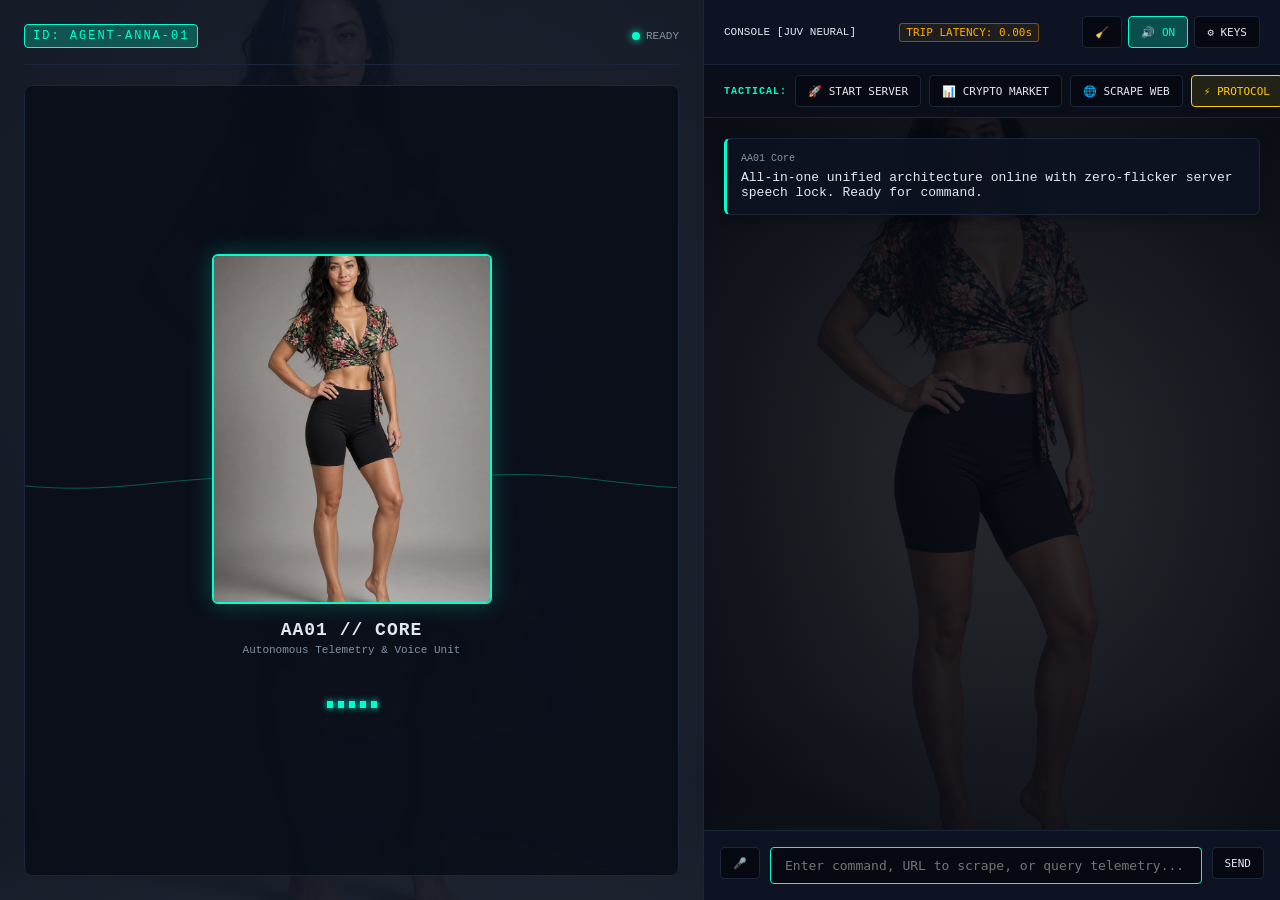
==== agent-anna/index.html @ 249f4e16 "Update index.html" ====
<!DOCTYPE html>
<html lang="en">
<head>
    <meta charset="UTF-8">
    <meta name="viewport" content="width=device-width, initial-scale=1.0">
    <title>Agent Anna 01 - JUV Telemetry & Latency Core</title>
    <style>
        :root {
            --bg-primary: #060911;
            --bg-surface: #0d1322;
            --border-color: #1b263b;
            --accent-cyan: #00ffcc;
            --accent-glow: rgba(0, 255, 204, 0.25);
            --text-main: #e2e8f0;
            --text-muted: #8493a8;
            --amber-warn: #ffaa00;
            --neural-pulse: #ff007f;
            --military-gold: #ffcc00;
        }

        * { box-sizing: border-box; margin: 0; padding: 0; }

        body {
            font-family: 'Courier New', Courier, monospace;
            background-color: var(--bg-primary);
            color: var(--text-main);
            height: 100vh;
            display: flex;
            overflow: hidden;
        }

        /* LEFT HUD PANE (55% Width) */
        .agent-hud-pane {
            width: 55%;
            background-color: var(--bg-surface);
            border-right: 1px solid var(--border-color);
            display: flex;
            flex-direction: column;
            padding: 24px;
            position: relative;
            background-image: linear-gradient(rgba(13, 19, 34, 0.90), rgba(13, 19, 34, 0.90)), url('character/agent-anna.png');
            background-size: cover;
            background-position: center;
        }

        .agent-header-meta {
            display: flex;
            justify-content: space-between;
            align-items: center;
            border-bottom: 1px solid var(--border-color);
            padding-bottom: 16px;
            margin-bottom: 20px;
            z-index: 2;
        }

        .agent-id-badge {
            font-size: 12px;
            letter-spacing: 2px;
            color: var(--accent-cyan);
            border: 1px solid var(--accent-cyan);
            padding: 4px 8px;
            border-radius: 4px;
            background: var(--accent-glow);
        }

        .status-bar-indicator {
            font-size: 11px;
            color: var(--text-muted);
            display: flex;
            align-items: center;
            gap: 6px;
        }

        .status-dot {
            width: 8px;
            height: 8px;
            border-radius: 50%;
            background-color: var(--accent-cyan);
            box-shadow: 0 0 8px var(--accent-cyan);
            transition: all 0.3s ease;
        }

        body.is-thinking .status-dot {
            background-color: var(--amber-warn);
            box-shadow: 0 0 14px var(--amber-warn);
            animation: pulse-amber 0.6s infinite alternate;
        }

        body.is-speaking .status-dot {
            background-color: var(--neural-pulse);
            box-shadow: 0 0 18px var(--neural-pulse);
            animation: pulse-speaking 0.4s infinite alternate;
        }

        @keyframes pulse-amber {
            0% { opacity: 0.3; transform: scale(0.8); }
            100% { opacity: 1; transform: scale(1.3); }
        }

        @keyframes pulse-speaking {
            0% { opacity: 0.5; transform: scale(0.9); }
            100% { opacity: 1; transform: scale(1.4); }
        }

        .agent-visual-container {
            flex: 1;
            display: flex;
            flex-direction: column;
            align-items: center;
            justify-content: center;
            border: 1px solid var(--border-color);
            border-radius: 8px;
            background: rgba(9, 14, 24, 0.85);
            backdrop-filter: blur(4px);
            position: relative;
            overflow: hidden;
            padding: 20px;
            transition: box-shadow 0.4s ease, border-color 0.4s ease;
            z-index: 2;
        }

        body.is-thinking .agent-visual-container {
            border-color: var(--amber-warn);
            box-shadow: inset 0 0 35px rgba(255, 170, 0, 0.2);
        }

        body.is-speaking .agent-visual-container {
            border-color: var(--neural-pulse);
            box-shadow: inset 0 0 55px rgba(255, 0, 127, 0.4);
        }

        .agent-portrait-frame {
            width: 280px;
            height: 350px;
            border-radius: 6px;
            border: 2px solid var(--accent-cyan);
            box-shadow: 0 0 25px var(--accent-glow);
            overflow: hidden;
            position: relative;
            background: #101726;
            display: flex;
            align-items: center;
            justify-content: center;
            z-index: 2;
            transition: border-color 0.3s ease, box-shadow 0.3s ease;
        }

        body.is-thinking .agent-portrait-frame {
            border-color: var(--amber-warn);
            box-shadow: 0 0 40px rgba(255, 170, 0, 0.6);
        }

        body.is-speaking .agent-portrait-frame {
            border-color: var(--neural-pulse);
            box-shadow: 0 0 65px rgba(255, 0, 127, 0.9);
        }

        .agent-portrait-frame img {
            width: 100%;
            height: 100%;
            object-fit: cover;
            display: block;
        }

        #wav-canvas {
            position: absolute;
            top: 0;
            left: 0;
            width: 100%;
            height: 100%;
            pointer-events: none;
            opacity: 0.3;
            transition: opacity 0.3s ease;
        }

        body.is-thinking #wav-canvas, body.is-speaking #wav-canvas {
            opacity: 0.98;
        }

        .agent-nameplate {
            margin-top: 16px;
            text-align: center;
            z-index: 2;
        }

        .agent-nameplate h2 {
            font-size: 18px;
            letter-spacing: 1px;
            color: var(--text-main);
        }

        .agent-nameplate p {
            font-size: 11px;
            color: var(--text-muted);
            margin-top: 4px;
        }

        .eq-container {
            display: flex;
            gap: 5px;
            height: 32px;
            align-items: flex-end;
            margin-top: 20px;
            z-index: 2;
        }

        .eq-bar {
            width: 6px;
            background-color: var(--accent-cyan);
            height: 20%;
            transition: height 0.08s ease, background-color 0.3s ease;
            box-shadow: 0 0 6px var(--accent-cyan);
        }

        body.is-speaking .eq-bar {
            background-color: var(--neural-pulse);
            box-shadow: 0 0 12px var(--neural-pulse);
        }

        /* RIGHT CHAT CONSOLE PANE (45% Width) */
        .chat-console-pane {
            width: 45%;
            display: flex;
            flex-direction: column;
            background-color: var(--bg-primary);
            position: relative;
        }

        .chat-header {
            padding: 16px 20px;
            border-bottom: 1px solid var(--border-color);
            display: flex;
            justify-content: space-between;
            align-items: center;
            font-size: 11px;
            background: var(--bg-surface);
            z-index: 3;
        }

        .latency-badge {
            color: var(--amber-warn);
            border: 1px solid rgba(255, 170, 0, 0.4);
            padding: 2px 6px;
            border-radius: 3px;
            background: rgba(255, 170, 0, 0.08);
            font-family: monospace;
        }

        .quick-launch-bar {
            padding: 10px 20px;
            background: #090e18;
            border-bottom: 1px solid var(--border-color);
            display: flex;
            gap: 8px;
            align-items: center;
            z-index: 3;
            overflow-x: auto;
        }

        .quick-launch-label {
            font-size: 10px;
            color: var(--accent-cyan);
            letter-spacing: 1px;
            font-weight: bold;
        }

        #settings-panel {
            display: none;
            padding: 12px 20px;
            background: var(--bg-surface);
            border-bottom: 1px solid var(--border-color);
            z-index: 3;
        }

        .thinking-banner {
            display: none;
            font-size: 11px;
            color: var(--amber-warn);
            padding: 8px 16px;
            background: rgba(255, 170, 0, 0.12);
            border-bottom: 1px solid rgba(255, 170, 0, 0.3);
            letter-spacing: 1.5px;
            z-index: 3;
        }

        body.is-thinking .thinking-banner {
            display: block;
            animation: glow-pulse 1s infinite alternate;
        }

        body.is-speaking .thinking-banner {
            display: block;
            color: var(--neural-pulse);
            background: rgba(255, 0, 127, 0.12);
            border-bottom-color: rgba(255, 0, 127, 0.3);
        }

        @keyframes glow-pulse {
            0% { opacity: 0.7; }
            100% { opacity: 1; }
        }

        #chat-container {
            flex: 1;
            overflow-y: auto;
            padding: 20px;
            display: flex;
            flex-direction: column;
            gap: 16px;
            position: relative;
            background-color: #060911;
            background-image: 
                radial-gradient(circle at center, rgba(6, 9, 17, 0.78) 0%, rgba(6, 9, 17, 0.96) 100%),
                url('character/agent-anna.png');
            background-size: cover;
            background-position: center;
            background-repeat: no-repeat;
        }

        .message {
            background: rgba(13, 19, 34, 0.88);
            border: 1px solid var(--border-color);
            padding: 14px;
            border-radius: 6px;
            font-size: 13px;
            backdrop-filter: blur(8px);
            z-index: 2;
            box-shadow: 0 4px 12px rgba(0,0,0,0.3);
        }

        .message.assistant {
            border-left: 3px solid var(--accent-cyan);
            transition: border-color 0.3s ease;
        }

        body.is-speaking .message.assistant:last-child {
            border-left-color: var(--neural-pulse);
            box-shadow: 0 0 20px rgba(255, 0, 127, 0.3);
        }

        .msg-header {
            font-size: 10px;
            color: var(--text-muted);
            margin-bottom: 6px;
            display: flex;
            justify-content: space-between;
            align-items: center;
        }

        .input-control-bar {
            padding: 16px;
            border-top: 1px solid var(--border-color);
            background: var(--bg-surface);
            display: flex;
            gap: 10px;
            z-index: 3;
        }

        #user-input {
            flex: 1;
            background: var(--bg-primary);
            border: 1px solid var(--border-color);
            color: var(--text-main);
            padding: 10px 14px;
            border-radius: 4px;
            font-family: monospace;
            font-size: 13px;
        }

        #user-input:focus { outline: none; border-color: var(--accent-cyan); }

        .ctrl-btn {
            background: var(--bg-primary);
            border: 1px solid var(--border-color);
            color: var(--text-main);
            padding: 0 12px;
            border-radius: 4px;
            cursor: pointer;
            font-family: monospace;
            font-size: 11px;
            transition: all 0.2s;
            height: 32px;
            white-space: nowrap;
        }

        .ctrl-btn:hover { border-color: var(--accent-cyan); color: var(--accent-cyan); }
        .ctrl-btn.active { border-color: var(--accent-cyan); color: var(--accent-cyan); background: var(--accent-glow); }
        .ctrl-btn.listening { background: var(--accent-glow); border-color: var(--accent-cyan); color: var(--accent-cyan); animation: pulse-mic 1.2s infinite; }
        .ctrl-btn.military-btn { border-color: var(--military-gold); color: var(--military-gold); background: rgba(255, 204, 0, 0.1); }
        .ctrl-btn.military-btn:hover { background: rgba(255, 204, 0, 0.2); box-shadow: 0 0 10px rgba(255, 204, 0, 0.4); }

        @keyframes pulse-mic {
            0% { box-shadow: 0 0 0 0 rgba(0, 255, 204, 0.4); }
            70% { box-shadow: 0 0 0 8px rgba(0, 255, 204, 0); }
            100% { box-shadow: 0 0 0 0 rgba(0, 255, 204, 0); }
        }
    </style>
</head>
<body>

    <!-- LEFT HUD PANE -->
    <div class="agent-hud-pane">
        <div class="agent-header-meta">
            <span class="agent-id-badge" id="agent-id-display">ID: AGENT-ANNA-01</span>
            <div class="status-bar-indicator" id="status-bar">
                <div class="status-dot"></div>
                <span id="state-text">READY</span>
            </div>
        </div>

        <div class="agent-visual-container">
            <canvas id="wav-canvas"></canvas>

            <div class="agent-portrait-frame">
                <img id="agent-avatar-img" 
                     src="character/agent-anna.png" 
                     onerror="this.onerror=null; this.src='https://images.squarespace-cdn.com/content/v1/55db4cd3e4b0300a610091bb/e3cf3515-cbfc-44d5-9418-045b7ff396ca/How-to-look-a-decade-younger-without-surgery-by-siti-med-spa-san-diego.jpg';" 
                     alt="Agent Anna Portrait">
            </div>
            
            <div class="agent-nameplate">
                <h2 id="agent-title">AA01 // CORE</h2>
                <p>Autonomous Telemetry & Voice Unit</p>
            </div>

            <div class="eq-container">
                <div class="eq-bar"></div>
                <div class="eq-bar"></div>
                <div class="eq-bar"></div>
                <div class="eq-bar"></div>
                <div class="eq-bar"></div>
            </div>
        </div>
    </div>

    <!-- RIGHT CHAT CONSOLE -->
    <div class="chat-console-pane">
        <div class="chat-header">
            <span>CONSOLE [JUV NEURAL]</span>
            <span id="latency-display" class="latency-badge">TRIP LATENCY: 0.00s</span>
            <div style="display: flex; gap: 6px;">
                <button class="ctrl-btn" onclick="clearLogs()" title="Clear Logs">🧹</button>
                <button class="ctrl-btn active" id="voice-btn" onclick="toggleVoice()">🔊 ON</button>
                <button class="ctrl-btn" onclick="toggleSettings()">⚙️ KEYS</button>
            </div>
        </div>

        <!-- QUICK LAUNCH & TACTICAL TASK BAR -->
        <div class="quick-launch-bar">
            <span class="quick-launch-label">TACTICAL:</span>
            <button class="ctrl-btn" onclick="launchLocalServer()" title="Launch Python HTTP Server & Open Browser">🚀 START SERVER</button>
            <button class="ctrl-btn" onclick="triggerManualTelemetry()" title="Fetch Live Market Tickers">📊 CRYPTO MARKET</button>
            <button class="ctrl-btn" onclick="scrapeWebPage()" title="Scrape First 100 Lines from URL">🌐 SCRAPE WEB</button>
            <button class="ctrl-btn military-btn" onclick="triggerMilitaryProtocol()" title="Advanced Military Trigger">⚡ PROTOCOL</button>
        </div>

        <div id="settings-panel">
            <input type="password" id="api-key" placeholder="Enter Dahl API Key" style="width: 100%; padding: 8px; background: var(--bg-primary); border: 1px solid var(--border-color); color: var(--text-main); font-family: monospace; font-size: 12px; border-radius: 4px; margin-bottom: 8px;" onchange="saveKey()">
        </div>

        <div class="thinking-banner" id="thinking-banner">
            [AA01 NEURAL MATRIX ACTIVE — STREAMING...]
        </div>

        <div id="chat-container">
            <div class="message assistant">
                <div class="msg-header">AA01 Core</div>
                <div class="msg-body">All-in-one unified architecture online with zero-flicker server speech lock. Ready for command.</div>
            </div>
        </div>

        <div class="input-control-bar">
            <button class="ctrl-btn" id="mic-btn" onclick="toggleMic()" title="Toggle Microphone">🎤</button>
            <input type="text" id="user-input" placeholder="Enter command, URL to scrape, or query telemetry..." onkeydown="handleKey(event)">
            <button class="ctrl-btn" onclick="sendMessage()">SEND</button>
        </div>
    </div>

    <!-- EMBEDDED UNIFIED RUNTIME SCRIPT -->
    <script>
        const REPO_OWNER = "suzukistrayd";
        const REPO_NAME = "podcast";
        let isVoiceEnabled = true;
        let recognition = null;
        let isListening = false;
        let cachedVoices = [];
        let coreKnowledgeCache = null;

        let audioCtx = null;
        let analyser = null;
        let micStream = null;
        let animFrameId = null;

        window.onload = function() {
            try {
                const savedKey = localStorage.getItem('dahl_key');
                if (savedKey) {
                    const keyInput = document.getElementById('api-key');
                    if (keyInput) keyInput.value = savedKey;
                }
            } catch (e) {}

            const inputEl = document.getElementById('user-input');
            if (inputEl) inputEl.focus();
            
            if ('speechSynthesis' in window) {
                loadVoices();
                window.speechSynthesis.onvoiceschanged = loadVoices;
            }

            preloadCoreKnowledge();
            initSpeechRecognition();
            initWavCanvas();
        };

        // 1. SPEECH RECOGNITION & AUDIO VISUALIZER ENGINE
        function initSpeechRecognition() {
            const SpeechRecognition = window.SpeechRecognition || window.webkitSpeechRecognition;
            if (!SpeechRecognition) return;

            try {
                if (recognition) {
                    recognition.abort();
                    recognition = null;
                }

                recognition = new SpeechRecognition();
                recognition.continuous = false;
                recognition.interimResults = false;
                recognition.lang = 'en-US';

                recognition.onstart = function() {
                    isListening = true;
                    const micBtn = document.getElementById('mic-btn');
                    if (micBtn) micBtn.classList.add('listening');
                    updateHUDState("LISTENING");
                    startAudioVisualizer();
                };

                recognition.onresult = function(event) {
                    const speechText = event.results[0][0].transcript;
                    const userInput = document.getElementById('user-input');
                    if (userInput) userInput.value = speechText;
                    stopListeningUI();
                    sendMessage();
                };

                recognition.onerror = function() { stopListeningUI(); };
                recognition.onend = function() { stopListeningUI(); };
            } catch (err) {}
        }

        async function startAudioVisualizer() {
            try {
                if (!navigator.mediaDevices || !navigator.mediaDevices.getUserMedia) return;
                if (micStream) micStream.getTracks().forEach(track => track.stop());

                micStream = await navigator.mediaDevices.getUserMedia({ audio: true });
                
                const AudioContext = window.AudioContext || window.webkitAudioContext;
                if (!audioCtx || audioCtx.state === 'closed') {
                    audioCtx = new AudioContext();
                } else if (audioCtx.state === 'suspended') {
                    await audioCtx.resume();
                }

                analyser = audioCtx.createAnalyser();
                analyser.fftSize = 32;

                const source = audioCtx.createMediaStreamSource(micStream);
                source.connect(analyser);

                const dataArray = new Uint8Array(analyser.frequencyBinCount);
                const eqBars = document.querySelectorAll('.eq-bar');

                function renderFrame() {
                    if (!isListening) return;
                    analyser.getByteFrequencyData(dataArray);
                    eqBars.forEach((bar, index) => {
                        const val = dataArray[index % dataArray.length] || 0;
                        bar.style.height = `${Math.max(15, Math.min(100, (val / 255) * 100))}%`;
                    });
                    animFrameId = requestAnimationFrame(renderFrame);
                }
                renderFrame();
            } catch (e) {}
        }

        function stopAudioVisualizer() {
            if (animFrameId) { cancelAnimationFrame(animFrameId); animFrameId = null; }
            if (micStream) { micStream.getTracks().forEach(track => track.stop()); micStream = null; }
            if (audioCtx && audioCtx.state !== 'closed') { audioCtx.close().catch(() => {}); audioCtx = null; }
            document.querySelectorAll('.eq-bar').forEach(bar => bar.style.height = '20%');
        }

        function toggleMic() {
            if (!recognition) initSpeechRecognition();
            if (!recognition) return alert("Speech recognition unavailable.");

            if (!isListening) {
                try { recognition.start(); } catch (e) { initSpeechRecognition(); try { recognition.start(); } catch (err) { stopListeningUI(); } }
            } else {
                try { recognition.stop(); } catch (e) {}
                stopListeningUI();
            }
        }

        function stopListeningUI() {
            isListening = false;
            stopAudioVisualizer();
            const micBtn = document.getElementById('mic-btn');
            if (micBtn) micBtn.classList.remove('listening');
            const stateText = document.getElementById('state-text');
            if (stateText && stateText.innerText === "LISTENING") updateHUDState("READY");
        }

        // 2. KNOWLEDGE & TELEMETRY HARVESTER
        function loadVoices() {
            if (!('speechSynthesis' in window)) return;
            cachedVoices = window.speechSynthesis.getVoices();
        }

        async function preloadCoreKnowledge() {
            const corePaths = ["agent-anna/character/agent-anna.md", "agent-anna/knowledge/rules.md", "agent-anna/knowledge/lessons.md"];
            let snippets = [];
            await Promise.all(corePaths.map(async (path) => {
                try {
                    const rawUrl = `https://raw.githubusercontent.com/${REPO_OWNER}/${REPO_NAME}/main/${path}?t=${Date.now()}`;
                    const res = await fetch(rawUrl);
                    if (res.ok) {
                        const text = await res.text();
                        const cleanText = text.replace(/<[^>]*>/g, '').trim();
                        if (cleanText) snippets.push(`[DIRECTIVE: ${path}]\n${cleanText}`);
                    }
                } catch (e) {}
            }));
            coreKnowledgeCache = snippets.join('\n\n---\n\n');
        }

        async function fetchLiveTelemetry() {
            let btc = "Unavailable", eth = "Unavailable", doge = "Unavailable", sol = "Unavailable";
            try {
                const cryptoRes = await fetch("https://api.coingecko.com/api/v3/simple/price?ids=bitcoin,ethereum,dogecoin,solana&vs_currencies=usd");
                if (cryptoRes.ok) {
                    const prices = await cryptoRes.json();
                    if (prices.bitcoin) btc = `$${prices.bitcoin.usd.toLocaleString()}`;
                    if (prices.ethereum) eth = `$${prices.ethereum.usd.toLocaleString()}`;
                    if (prices.dogecoin) doge = `$${prices.dogecoin.usd.toFixed(4)}`;
                    if (prices.solana) sol = `$${prices.solana.usd.toFixed(2)}`;
                }
            } catch (e) {}

            return `[LIVE TELEMETRY HARVEST]
- Solana (SOL): ${sol}
- Bitcoin (BTC): ${btc}
- Ethereum (ETH): ${eth}
- Dogecoin (DOGE): ${doge}`;
        }

        // 3. VOICE SYNTHESIZER & STABLE VISUAL LOCK
        function speakText(text) {
            if (!('speechSynthesis' in window)) return;

            // Pre-lock visual speaking state instantly
            document.body.classList.remove('is-thinking');
            document.body.classList.add('is-speaking');
            updateHUDState("SPEAKING");

            window.speechSynthesis.cancel();
            
            const cleanText = text.replace(/<[^>]*>/g, '').replace(/[*_#`~]/g, '').trim();
            if (!cleanText) return;

            if (cachedVoices.length === 0) loadVoices();
            const utterance = new SpeechSynthesisUtterance(cleanText);

            const preferredVoices = ["Google UK English Female", "en-GB-Neural2-F", "Sonia", "Hazel", "Samantha", "Google US English"];
            let selectedVoice = cachedVoices.find(v => preferredVoices.some(p => v.name.includes(p)));
            if (!selectedVoice) selectedVoice = cachedVoices.find(v => v.lang.startsWith('en') && !v.name.toLowerCase().includes('male'));

            if (selectedVoice) utterance.voice = selectedVoice;
            utterance.pitch = 1.05;
            utterance.rate = 0.96;

            utterance.onstart = () => { 
                document.body.classList.remove('is-thinking');
                document.body.classList.add('is-speaking'); 
                updateHUDState("SPEAKING"); 
            };

            utterance.onend = () => { 
                document.body.classList.remove('is-speaking'); 
                updateHUDState("READY"); 
            };

            utterance.onerror = () => { 
                document.body.classList.remove('is-speaking'); 
                updateHUDState("READY"); 
            };

            if (isVoiceEnabled) {
                window.speechSynthesis.speak(utterance);
            } else {
                setTimeout(() => {
                    document.body.classList.remove('is-speaking');
                    updateHUDState("READY");
                }, 3000);
            }
        }

        function shouldFetchTelemetry(query) {
            const q = query.toLowerCase();
            return q.includes('telemetry') || q.includes('market') || q.includes('btc') || q.includes('eth') || q.includes('doge') || q.includes('solana') || q.includes('status') || q.includes('price') || q.includes('report') || q.includes('crypto');
        }

        async function sendMessage(forcedQuery = null) {
            const keyEl = document.getElementById('api-key');
            const input = document.getElementById('user-input');
            const apiKey = keyEl ? keyEl.value.trim() : "";
            const query = forcedQuery || (input ? input.value.trim() : "");

            if (!apiKey) {
                alert('Please tap ⚙️ KEYS and paste your Dahl API Key.');
                toggleSettings();
                return;
            }
            if (!query) return;

            appendMsg(query, 'user', 'Commander');
            if (input && !forcedQuery) input.value = '';

            const startTime = performance.now();

            document.body.classList.remove('is-speaking');
            document.body.classList.add('is-thinking');
            updateHUDState("REASONING");

            if (!coreKnowledgeCache) await preloadCoreKnowledge();

            let liveTelemetry = "";
            const isCryptoQuery = shouldFetchTelemetry(query);
            if (isCryptoQuery) {
                liveTelemetry = await fetchLiveTelemetry();
            } else {
                liveTelemetry = "[TELEMETRY: Standby]";
            }
            
            const systemPrompt = `You are AGENT ANNA 01 (AA01). 
Rules:
1. Provide precise, executive answers suitable for speech synthesis.
2. DO NOT inject or mention crypto/market rates unless explicitly asked.
3. Avoid all negativity and political content.

System Context:
${coreKnowledgeCache}
Telemetry Status:
${liveTelemetry}`;

            try {
                const res = await fetch("https://inference.dahl.global/v1/chat/completions", {
                    method: "POST",
                    headers: {
                        "Authorization": `Bearer ${apiKey}`,
                        "Content-Type": "application/json"
                    },
                    body: JSON.stringify({
                        model: "MiniMaxAI/MiniMax-M2.7",
                        messages: [
                            { role: "system", content: systemPrompt },
                            { role: "user", content: query }
                        ],
                        temperature: 0.1,
                        max_tokens: 1000
                    })
                });

                if (!res.ok) throw new Error(`API Error ${res.status}`);

                const data = await res.json();
                let reply = (data.choices[0].message.content || "").replace(/<think>[\s\S]*?<\/think>/g, '').trim();

                const endTime = performance.now();
                const tripSeconds = ((endTime - startTime) / 1000).toFixed(2);
                const latencyBadge = document.getElementById('latency-display');
                if (latencyBadge) latencyBadge.innerText = `TRIP LATENCY: ${tripSeconds}s`;

                document.body.classList.remove('is-thinking');
                updateHUDState("READY");

                appendMsg(reply, 'assistant', `AA01 Core [${tripSeconds}s]`, isCryptoQuery);
                speakText(reply);

            } catch (err) {
                document.body.classList.remove('is-thinking');
                updateHUDState("ERROR");
                appendMsg(`Execution Error: ${err.message}`, 'assistant', 'System Alert', false);
            }
        }

        // 4. TACTICAL QUICK LAUNCH & WEB SCRAPER TRIGGERS
        function launchLocalServer() {
            window.open('http://localhost:8000', '_blank');
            const responseText = "Local server portal opened. Run 'python -m http.server 8000' in PowerShell.";
            
            // Lock speaking visual state instantly to prevent flash glitches
            document.body.classList.remove('is-thinking');
            document.body.classList.add('is-speaking');
            updateHUDState("SPEAKING");

            appendMsg(responseText, 'assistant', 'AA01 Tactical Alert', true);
            speakText(responseText); 
        }

        function triggerManualTelemetry() {
            const input = document.getElementById('user-input');
            if (input) input.value = "Provide live crypto market telemetry and report rates.";
            sendMessage("Provide live crypto market telemetry and report rates.");
        }

        async function scrapeWebPage() {
            const input = document.getElementById('user-input');
            const targetUrl = input ? input.value.trim() : "";
            
            if (!targetUrl || (!targetUrl.startsWith('http://') && !targetUrl.startsWith('https://'))) {
                alert("Enter a valid target URL in the input box first (e.g., https://example.com)");
                if (input) input.focus();
                return;
            }

            const startTime = performance.now();
            document.body.classList.add('is-thinking');
            updateHUDState("SCRAPING");
            appendMsg(`Initiating secure proxy scout pass for URL: ${targetUrl}`, 'user', 'Commander');
            if (input) input.value = '';

            try {
                const proxyUrl = `https://api.allorigins.win/get?url=${encodeURIComponent(targetUrl)}`;
                const res = await fetch(proxyUrl);
                if (!res.ok) throw new Error(`Scraper HTTP Error ${res.status}`);
                
                const data = await res.json();
                const rawHtml = data.contents || "";
                
                const cleanText = rawHtml.replace(/<[^>]*>/g, '\n').replace(/\n+/g, '\n').trim();
                const lines = cleanText.split('\n');
                
                const first100Lines = lines.slice(0, 100).join('\n');
                const truncatedReport = `[WEB SCRAPER: FIRST 100 LINES EXTRACTED]\nTarget: ${targetUrl}\nTotal Lines: ${lines.length}\n\n${first100Lines}`;

                const endTime = performance.now();
                const tripSeconds = ((endTime - startTime) / 1000).toFixed(2);
                const latencyBadge = document.getElementById('latency-display');
                if (latencyBadge) latencyBadge.innerText = `SCRAPE LATENCY: ${tripSeconds}s`;

                document.body.classList.remove('is-thinking');
                updateHUDState("READY");

                appendMsg(truncatedReport, 'assistant', `AA01 Scraper [${tripSeconds}s]`, true);
                speakText(`Web scrape complete. First 100 lines extracted from target domain.`);

            } catch (err) {
                document.body.classList.remove('is-thinking');
                updateHUDState("ERROR");
                appendMsg(`Web Scraper Execution Error: ${err.message}.`, 'assistant', 'System Alert', false);
                speakText("Warning. Web scraper encountered a network restriction.");
            }
        }

        function copyBatchScriptInstructions() {
            const batCode = `@echo off\ntitle Agent Anna Portal Launcher\ncd /d %~dp0\nstart powershell -NoExit -Command "python -m http.server 8000"\nstart http://localhost:8000\nexit`;
            navigator.clipboard.writeText(batCode).then(() => {
                const responseText = "Automated startup batch script copied to system clipboard.";
                appendMsg(responseText, 'assistant', 'AA01 System Utility', true);
                speakText(responseText);
            });
        }

        function triggerMilitaryProtocol() {
            const protocolMsg = "MILITARY PROTOCOL ENGAGED: Executing deep diagnostic sweep and telemetry verification.";
            appendMsg(protocolMsg, 'assistant', 'AA01 TACTICAL COMMAND', true);
            speakText(protocolMsg);
        }

        // 5. UTILITIES, CLIPBOARD & WAV CANVAS MATRIX
        function copyToClipboard(text, btnElement) {
            navigator.clipboard.writeText(text).then(() => {
                if (btnElement) {
                    const originalText = btnElement.innerText;
                    btnElement.innerText = "COPIED!";
                    btnElement.style.color = "#00ffcc";
                    setTimeout(() => { btnElement.innerText = originalText; btnElement.style.color = ""; }, 1500);
                }
            }).catch(err => {});
        }

        function updateHUDState(stateLabel) {
            const stateText = document.getElementById('state-text');
            if (stateText) stateText.innerText = stateLabel;
            const statusBar = document.getElementById('status-bar');
            if (statusBar) {
                if (["REASONING", "LISTENING", "SPEAKING", "SCRAPING"].includes(stateLabel)) {
                    statusBar.classList.add('active');
                } else {
                    statusBar.classList.remove('active');
                }
            }
        }

        function toggleVoice() {
            isVoiceEnabled = !isVoiceEnabled;
            const btn = document.getElementById('voice-btn');
            if (btn) {
                btn.className = isVoiceEnabled ? "ctrl-btn active" : "ctrl-btn";
                btn.textContent = isVoiceEnabled ? "🔊 ON" : "🔇 OFF";
            }
            if (!isVoiceEnabled && 'speechSynthesis' in window) window.speechSynthesis.cancel();
        }

        function toggleSettings() {
            const panel = document.getElementById('settings-panel');
            if (panel) panel.style.display = (panel.style.display === 'block') ? 'none' : 'block';
        }

        function saveKey() {
            const el = document.getElementById('api-key');
            if (el) localStorage.setItem('dahl_key', el.value.trim());
        }

        function handleKey(event) {
            if (event.key === 'Enter') {
                event.preventDefault();
                sendMessage();
            }
        }

        function clearLogs() {
            if ('speechSynthesis' in window) window.speechSynthesis.cancel();
            const chatContainer = document.getElementById('chat-container');
            if (chatContainer) {
                chatContainer.innerHTML = `
                    <div class="message assistant">
                        <div class="msg-header">AA01 Core</div>
                        <div class="msg-body">Console history cleared. Standby mode.</div>
                    </div>
                `;
            }
        }

        function appendMsg(text, sender, label, includeCopy = false) {
            const container = document.getElementById('chat-container');
            if (!container) return;

            const div = document.createElement('div');
            div.className = `message ${sender}`;
            
            let copyBtnHTML = "";
            if (includeCopy) {
                const encodedText = encodeURIComponent(text);
                copyBtnHTML = `<button class="copy-telemetry-btn" onclick="copyToClipboard(decodeURIComponent('${encodedText}'), this)" style="float: right; background: transparent; border: 1px solid #00ffcc; color: #00ffcc; font-size: 10px; padding: 2px 6px; cursor: pointer; border-radius: 3px; font-family: monospace;">[COPY DATA]</button>`;
            }

            div.innerHTML = `
                <div class="msg-header">${label} ${copyBtnHTML}</div>
                <div style="white-space:pre-wrap; margin-top: 6px;">${text}</div>
            `;

            container.appendChild(div);
            container.scrollTop = container.scrollHeight;
        }

        function initWavCanvas() {
            const canvas = document.getElementById('wav-canvas');
            if (!canvas) return;
            const ctx = canvas.getContext('2d');
            let step = 0;

            function resizeCanvas() {
                canvas.width = canvas.parentElement.clientWidth;
                canvas.height = canvas.parentElement.clientHeight;
            }
            window.addEventListener('resize', resizeCanvas);
            resizeCanvas();

            function drawWavRadar() {
                ctx.clearRect(0, 0, canvas.width, canvas.height);
                const isThinking = document.body.classList.contains('is-thinking');
                const isSpeaking = document.body.classList.contains('is-speaking');
                const width = canvas.width;
                const height = canvas.height;
                const centerY = height / 2;

                if (isSpeaking) {
                    ctx.lineWidth = 3.5;
                    ctx.strokeStyle = '#ff007f';
                } else if (isThinking) {
                    ctx.lineWidth = 2.5;
                    ctx.strokeStyle = '#ffaa00';
                } else {
                    ctx.lineWidth = 1;
                    ctx.strokeStyle = '#00ffcc';
                }

                ctx.beginPath();
                for (let x = 0; x < width; x += 2) {
                    const freq = isSpeaking ? 0.08 : (isThinking ? 0.05 : 0.015);
                    const amp = isSpeaking ? 55 : (isThinking ? 35 : 8);
                    const y = centerY + Math.sin(x * freq + step) * amp * Math.cos(x * 0.005);
                    if (x === 0) ctx.moveTo(x, y);
                    else ctx.lineTo(x, y);
                }
                ctx.stroke();

                if (isSpeaking || isThinking) {
                    ctx.lineWidth = 1.8;
                    ctx.strokeStyle = isSpeaking ? '#00ffcc' : '#ff3366';
                    ctx.beginPath();
                    for (let x = 0; x < width; x += 3) {
                        const y = centerY + Math.cos(x * 0.04 - step * 1.5) * (isSpeaking ? 35 : 20);
                        if (x === 0) ctx.moveTo(x, y);
                        else ctx.lineTo(x, y);
                    }
                    ctx.stroke();
                }

                step += isSpeaking ? 0.22 : (isThinking ? 0.15 : 0.03);
                requestAnimationFrame(drawWavRadar);
            }
            drawWavRadar();
        }
    </script>
</body>
</html>
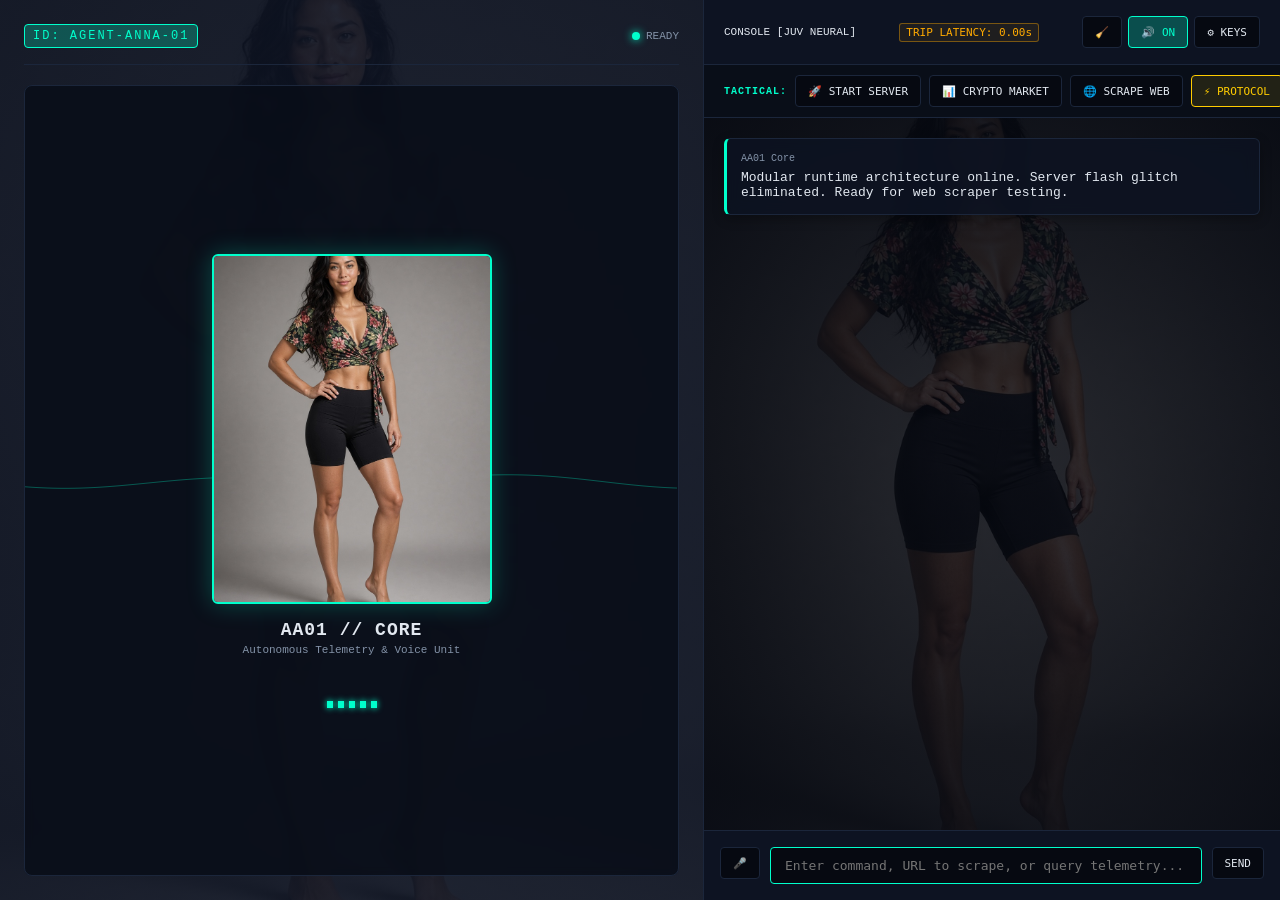
==== commit 0376c051: "Update index.html" ====
--- a/agent-anna/index.html
+++ b/agent-anna/index.html
@@ -465,7 +465,7 @@
         <div id="chat-container">
             <div class="message assistant">
                 <div class="msg-header">AA01 Core</div>
-                <div class="msg-body">All-in-one unified architecture online with zero-flicker server speech lock. Ready for command.</div>
+                <div class="msg-body">Modular runtime architecture online. Server flash glitch eliminated. Ready for web scraper testing.</div>
             </div>
         </div>
 
@@ -476,557 +476,7 @@
         </div>
     </div>
 
-    <!-- EMBEDDED UNIFIED RUNTIME SCRIPT -->
-    <script>
-        const REPO_OWNER = "suzukistrayd";
-        const REPO_NAME = "podcast";
-        let isVoiceEnabled = true;
-        let recognition = null;
-        let isListening = false;
-        let cachedVoices = [];
-        let coreKnowledgeCache = null;
-
-        let audioCtx = null;
-        let analyser = null;
-        let micStream = null;
-        let animFrameId = null;
-
-        window.onload = function() {
-            try {
-                const savedKey = localStorage.getItem('dahl_key');
-                if (savedKey) {
-                    const keyInput = document.getElementById('api-key');
-                    if (keyInput) keyInput.value = savedKey;
-                }
-            } catch (e) {}
-
-            const inputEl = document.getElementById('user-input');
-            if (inputEl) inputEl.focus();
-            
-            if ('speechSynthesis' in window) {
-                loadVoices();
-                window.speechSynthesis.onvoiceschanged = loadVoices;
-            }
-
-            preloadCoreKnowledge();
-            initSpeechRecognition();
-            initWavCanvas();
-        };
-
-        // 1. SPEECH RECOGNITION & AUDIO VISUALIZER ENGINE
-        function initSpeechRecognition() {
-            const SpeechRecognition = window.SpeechRecognition || window.webkitSpeechRecognition;
-            if (!SpeechRecognition) return;
-
-            try {
-                if (recognition) {
-                    recognition.abort();
-                    recognition = null;
-                }
-
-                recognition = new SpeechRecognition();
-                recognition.continuous = false;
-                recognition.interimResults = false;
-                recognition.lang = 'en-US';
-
-                recognition.onstart = function() {
-                    isListening = true;
-                    const micBtn = document.getElementById('mic-btn');
-                    if (micBtn) micBtn.classList.add('listening');
-                    updateHUDState("LISTENING");
-                    startAudioVisualizer();
-                };
-
-                recognition.onresult = function(event) {
-                    const speechText = event.results[0][0].transcript;
-                    const userInput = document.getElementById('user-input');
-                    if (userInput) userInput.value = speechText;
-                    stopListeningUI();
-                    sendMessage();
-                };
-
-                recognition.onerror = function() { stopListeningUI(); };
-                recognition.onend = function() { stopListeningUI(); };
-            } catch (err) {}
-        }
-
-        async function startAudioVisualizer() {
-            try {
-                if (!navigator.mediaDevices || !navigator.mediaDevices.getUserMedia) return;
-                if (micStream) micStream.getTracks().forEach(track => track.stop());
-
-                micStream = await navigator.mediaDevices.getUserMedia({ audio: true });
-                
-                const AudioContext = window.AudioContext || window.webkitAudioContext;
-                if (!audioCtx || audioCtx.state === 'closed') {
-                    audioCtx = new AudioContext();
-                } else if (audioCtx.state === 'suspended') {
-                    await audioCtx.resume();
-                }
-
-                analyser = audioCtx.createAnalyser();
-                analyser.fftSize = 32;
-
-                const source = audioCtx.createMediaStreamSource(micStream);
-                source.connect(analyser);
-
-                const dataArray = new Uint8Array(analyser.frequencyBinCount);
-                const eqBars = document.querySelectorAll('.eq-bar');
-
-                function renderFrame() {
-                    if (!isListening) return;
-                    analyser.getByteFrequencyData(dataArray);
-                    eqBars.forEach((bar, index) => {
-                        const val = dataArray[index % dataArray.length] || 0;
-                        bar.style.height = `${Math.max(15, Math.min(100, (val / 255) * 100))}%`;
-                    });
-                    animFrameId = requestAnimationFrame(renderFrame);
-                }
-                renderFrame();
-            } catch (e) {}
-        }
-
-        function stopAudioVisualizer() {
-            if (animFrameId) { cancelAnimationFrame(animFrameId); animFrameId = null; }
-            if (micStream) { micStream.getTracks().forEach(track => track.stop()); micStream = null; }
-            if (audioCtx && audioCtx.state !== 'closed') { audioCtx.close().catch(() => {}); audioCtx = null; }
-            document.querySelectorAll('.eq-bar').forEach(bar => bar.style.height = '20%');
-        }
-
-        function toggleMic() {
-            if (!recognition) initSpeechRecognition();
-            if (!recognition) return alert("Speech recognition unavailable.");
-
-            if (!isListening) {
-                try { recognition.start(); } catch (e) { initSpeechRecognition(); try { recognition.start(); } catch (err) { stopListeningUI(); } }
-            } else {
-                try { recognition.stop(); } catch (e) {}
-                stopListeningUI();
-            }
-        }
-
-        function stopListeningUI() {
-            isListening = false;
-            stopAudioVisualizer();
-            const micBtn = document.getElementById('mic-btn');
-            if (micBtn) micBtn.classList.remove('listening');
-            const stateText = document.getElementById('state-text');
-            if (stateText && stateText.innerText === "LISTENING") updateHUDState("READY");
-        }
-
-        // 2. KNOWLEDGE & TELEMETRY HARVESTER
-        function loadVoices() {
-            if (!('speechSynthesis' in window)) return;
-            cachedVoices = window.speechSynthesis.getVoices();
-        }
-
-        async function preloadCoreKnowledge() {
-            const corePaths = ["agent-anna/character/agent-anna.md", "agent-anna/knowledge/rules.md", "agent-anna/knowledge/lessons.md"];
-            let snippets = [];
-            await Promise.all(corePaths.map(async (path) => {
-                try {
-                    const rawUrl = `https://raw.githubusercontent.com/${REPO_OWNER}/${REPO_NAME}/main/${path}?t=${Date.now()}`;
-                    const res = await fetch(rawUrl);
-                    if (res.ok) {
-                        const text = await res.text();
-                        const cleanText = text.replace(/<[^>]*>/g, '').trim();
-                        if (cleanText) snippets.push(`[DIRECTIVE: ${path}]\n${cleanText}`);
-                    }
-                } catch (e) {}
-            }));
-            coreKnowledgeCache = snippets.join('\n\n---\n\n');
-        }
-
-        async function fetchLiveTelemetry() {
-            let btc = "Unavailable", eth = "Unavailable", doge = "Unavailable", sol = "Unavailable";
-            try {
-                const cryptoRes = await fetch("https://api.coingecko.com/api/v3/simple/price?ids=bitcoin,ethereum,dogecoin,solana&vs_currencies=usd");
-                if (cryptoRes.ok) {
-                    const prices = await cryptoRes.json();
-                    if (prices.bitcoin) btc = `$${prices.bitcoin.usd.toLocaleString()}`;
-                    if (prices.ethereum) eth = `$${prices.ethereum.usd.toLocaleString()}`;
-                    if (prices.dogecoin) doge = `$${prices.dogecoin.usd.toFixed(4)}`;
-                    if (prices.solana) sol = `$${prices.solana.usd.toFixed(2)}`;
-                }
-            } catch (e) {}
-
-            return `[LIVE TELEMETRY HARVEST]
-- Solana (SOL): ${sol}
-- Bitcoin (BTC): ${btc}
-- Ethereum (ETH): ${eth}
-- Dogecoin (DOGE): ${doge}`;
-        }
-
-        // 3. VOICE SYNTHESIZER & STABLE VISUAL LOCK
-        function speakText(text) {
-            if (!('speechSynthesis' in window)) return;
-
-            // Pre-lock visual speaking state instantly
-            document.body.classList.remove('is-thinking');
-            document.body.classList.add('is-speaking');
-            updateHUDState("SPEAKING");
-
-            window.speechSynthesis.cancel();
-            
-            const cleanText = text.replace(/<[^>]*>/g, '').replace(/[*_#`~]/g, '').trim();
-            if (!cleanText) return;
-
-            if (cachedVoices.length === 0) loadVoices();
-            const utterance = new SpeechSynthesisUtterance(cleanText);
-
-            const preferredVoices = ["Google UK English Female", "en-GB-Neural2-F", "Sonia", "Hazel", "Samantha", "Google US English"];
-            let selectedVoice = cachedVoices.find(v => preferredVoices.some(p => v.name.includes(p)));
-            if (!selectedVoice) selectedVoice = cachedVoices.find(v => v.lang.startsWith('en') && !v.name.toLowerCase().includes('male'));
-
-            if (selectedVoice) utterance.voice = selectedVoice;
-            utterance.pitch = 1.05;
-            utterance.rate = 0.96;
-
-            utterance.onstart = () => { 
-                document.body.classList.remove('is-thinking');
-                document.body.classList.add('is-speaking'); 
-                updateHUDState("SPEAKING"); 
-            };
-
-            utterance.onend = () => { 
-                document.body.classList.remove('is-speaking'); 
-                updateHUDState("READY"); 
-            };
-
-            utterance.onerror = () => { 
-                document.body.classList.remove('is-speaking'); 
-                updateHUDState("READY"); 
-            };
-
-            if (isVoiceEnabled) {
-                window.speechSynthesis.speak(utterance);
-            } else {
-                setTimeout(() => {
-                    document.body.classList.remove('is-speaking');
-                    updateHUDState("READY");
-                }, 3000);
-            }
-        }
-
-        function shouldFetchTelemetry(query) {
-            const q = query.toLowerCase();
-            return q.includes('telemetry') || q.includes('market') || q.includes('btc') || q.includes('eth') || q.includes('doge') || q.includes('solana') || q.includes('status') || q.includes('price') || q.includes('report') || q.includes('crypto');
-        }
-
-        async function sendMessage(forcedQuery = null) {
-            const keyEl = document.getElementById('api-key');
-            const input = document.getElementById('user-input');
-            const apiKey = keyEl ? keyEl.value.trim() : "";
-            const query = forcedQuery || (input ? input.value.trim() : "");
-
-            if (!apiKey) {
-                alert('Please tap ⚙️ KEYS and paste your Dahl API Key.');
-                toggleSettings();
-                return;
-            }
-            if (!query) return;
-
-            appendMsg(query, 'user', 'Commander');
-            if (input && !forcedQuery) input.value = '';
-
-            const startTime = performance.now();
-
-            document.body.classList.remove('is-speaking');
-            document.body.classList.add('is-thinking');
-            updateHUDState("REASONING");
-
-            if (!coreKnowledgeCache) await preloadCoreKnowledge();
-
-            let liveTelemetry = "";
-            const isCryptoQuery = shouldFetchTelemetry(query);
-            if (isCryptoQuery) {
-                liveTelemetry = await fetchLiveTelemetry();
-            } else {
-                liveTelemetry = "[TELEMETRY: Standby]";
-            }
-            
-            const systemPrompt = `You are AGENT ANNA 01 (AA01). 
-Rules:
-1. Provide precise, executive answers suitable for speech synthesis.
-2. DO NOT inject or mention crypto/market rates unless explicitly asked.
-3. Avoid all negativity and political content.
-
-System Context:
-${coreKnowledgeCache}
-Telemetry Status:
-${liveTelemetry}`;
-
-            try {
-                const res = await fetch("https://inference.dahl.global/v1/chat/completions", {
-                    method: "POST",
-                    headers: {
-                        "Authorization": `Bearer ${apiKey}`,
-                        "Content-Type": "application/json"
-                    },
-                    body: JSON.stringify({
-                        model: "MiniMaxAI/MiniMax-M2.7",
-                        messages: [
-                            { role: "system", content: systemPrompt },
-                            { role: "user", content: query }
-                        ],
-                        temperature: 0.1,
-                        max_tokens: 1000
-                    })
-                });
-
-                if (!res.ok) throw new Error(`API Error ${res.status}`);
-
-                const data = await res.json();
-                let reply = (data.choices[0].message.content || "").replace(/<think>[\s\S]*?<\/think>/g, '').trim();
-
-                const endTime = performance.now();
-                const tripSeconds = ((endTime - startTime) / 1000).toFixed(2);
-                const latencyBadge = document.getElementById('latency-display');
-                if (latencyBadge) latencyBadge.innerText = `TRIP LATENCY: ${tripSeconds}s`;
-
-                document.body.classList.remove('is-thinking');
-                updateHUDState("READY");
-
-                appendMsg(reply, 'assistant', `AA01 Core [${tripSeconds}s]`, isCryptoQuery);
-                speakText(reply);
-
-            } catch (err) {
-                document.body.classList.remove('is-thinking');
-                updateHUDState("ERROR");
-                appendMsg(`Execution Error: ${err.message}`, 'assistant', 'System Alert', false);
-            }
-        }
-
-        // 4. TACTICAL QUICK LAUNCH & WEB SCRAPER TRIGGERS
-        function launchLocalServer() {
-            window.open('http://localhost:8000', '_blank');
-            const responseText = "Local server portal opened. Run 'python -m http.server 8000' in PowerShell.";
-            
-            // Lock speaking visual state instantly to prevent flash glitches
-            document.body.classList.remove('is-thinking');
-            document.body.classList.add('is-speaking');
-            updateHUDState("SPEAKING");
-
-            appendMsg(responseText, 'assistant', 'AA01 Tactical Alert', true);
-            speakText(responseText); 
-        }
-
-        function triggerManualTelemetry() {
-            const input = document.getElementById('user-input');
-            if (input) input.value = "Provide live crypto market telemetry and report rates.";
-            sendMessage("Provide live crypto market telemetry and report rates.");
-        }
-
-        async function scrapeWebPage() {
-            const input = document.getElementById('user-input');
-            const targetUrl = input ? input.value.trim() : "";
-            
-            if (!targetUrl || (!targetUrl.startsWith('http://') && !targetUrl.startsWith('https://'))) {
-                alert("Enter a valid target URL in the input box first (e.g., https://example.com)");
-                if (input) input.focus();
-                return;
-            }
-
-            const startTime = performance.now();
-            document.body.classList.add('is-thinking');
-            updateHUDState("SCRAPING");
-            appendMsg(`Initiating secure proxy scout pass for URL: ${targetUrl}`, 'user', 'Commander');
-            if (input) input.value = '';
-
-            try {
-                const proxyUrl = `https://api.allorigins.win/get?url=${encodeURIComponent(targetUrl)}`;
-                const res = await fetch(proxyUrl);
-                if (!res.ok) throw new Error(`Scraper HTTP Error ${res.status}`);
-                
-                const data = await res.json();
-                const rawHtml = data.contents || "";
-                
-                const cleanText = rawHtml.replace(/<[^>]*>/g, '\n').replace(/\n+/g, '\n').trim();
-                const lines = cleanText.split('\n');
-                
-                const first100Lines = lines.slice(0, 100).join('\n');
-                const truncatedReport = `[WEB SCRAPER: FIRST 100 LINES EXTRACTED]\nTarget: ${targetUrl}\nTotal Lines: ${lines.length}\n\n${first100Lines}`;
-
-                const endTime = performance.now();
-                const tripSeconds = ((endTime - startTime) / 1000).toFixed(2);
-                const latencyBadge = document.getElementById('latency-display');
-                if (latencyBadge) latencyBadge.innerText = `SCRAPE LATENCY: ${tripSeconds}s`;
-
-                document.body.classList.remove('is-thinking');
-                updateHUDState("READY");
-
-                appendMsg(truncatedReport, 'assistant', `AA01 Scraper [${tripSeconds}s]`, true);
-                speakText(`Web scrape complete. First 100 lines extracted from target domain.`);
-
-            } catch (err) {
-                document.body.classList.remove('is-thinking');
-                updateHUDState("ERROR");
-                appendMsg(`Web Scraper Execution Error: ${err.message}.`, 'assistant', 'System Alert', false);
-                speakText("Warning. Web scraper encountered a network restriction.");
-            }
-        }
-
-        function copyBatchScriptInstructions() {
-            const batCode = `@echo off\ntitle Agent Anna Portal Launcher\ncd /d %~dp0\nstart powershell -NoExit -Command "python -m http.server 8000"\nstart http://localhost:8000\nexit`;
-            navigator.clipboard.writeText(batCode).then(() => {
-                const responseText = "Automated startup batch script copied to system clipboard.";
-                appendMsg(responseText, 'assistant', 'AA01 System Utility', true);
-                speakText(responseText);
-            });
-        }
-
-        function triggerMilitaryProtocol() {
-            const protocolMsg = "MILITARY PROTOCOL ENGAGED: Executing deep diagnostic sweep and telemetry verification.";
-            appendMsg(protocolMsg, 'assistant', 'AA01 TACTICAL COMMAND', true);
-            speakText(protocolMsg);
-        }
-
-        // 5. UTILITIES, CLIPBOARD & WAV CANVAS MATRIX
-        function copyToClipboard(text, btnElement) {
-            navigator.clipboard.writeText(text).then(() => {
-                if (btnElement) {
-                    const originalText = btnElement.innerText;
-                    btnElement.innerText = "COPIED!";
-                    btnElement.style.color = "#00ffcc";
-                    setTimeout(() => { btnElement.innerText = originalText; btnElement.style.color = ""; }, 1500);
-                }
-            }).catch(err => {});
-        }
-
-        function updateHUDState(stateLabel) {
-            const stateText = document.getElementById('state-text');
-            if (stateText) stateText.innerText = stateLabel;
-            const statusBar = document.getElementById('status-bar');
-            if (statusBar) {
-                if (["REASONING", "LISTENING", "SPEAKING", "SCRAPING"].includes(stateLabel)) {
-                    statusBar.classList.add('active');
-                } else {
-                    statusBar.classList.remove('active');
-                }
-            }
-        }
-
-        function toggleVoice() {
-            isVoiceEnabled = !isVoiceEnabled;
-            const btn = document.getElementById('voice-btn');
-            if (btn) {
-                btn.className = isVoiceEnabled ? "ctrl-btn active" : "ctrl-btn";
-                btn.textContent = isVoiceEnabled ? "🔊 ON" : "🔇 OFF";
-            }
-            if (!isVoiceEnabled && 'speechSynthesis' in window) window.speechSynthesis.cancel();
-        }
-
-        function toggleSettings() {
-            const panel = document.getElementById('settings-panel');
-            if (panel) panel.style.display = (panel.style.display === 'block') ? 'none' : 'block';
-        }
-
-        function saveKey() {
-            const el = document.getElementById('api-key');
-            if (el) localStorage.setItem('dahl_key', el.value.trim());
-        }
-
-        function handleKey(event) {
-            if (event.key === 'Enter') {
-                event.preventDefault();
-                sendMessage();
-            }
-        }
-
-        function clearLogs() {
-            if ('speechSynthesis' in window) window.speechSynthesis.cancel();
-            const chatContainer = document.getElementById('chat-container');
-            if (chatContainer) {
-                chatContainer.innerHTML = `
-                    <div class="message assistant">
-                        <div class="msg-header">AA01 Core</div>
-                        <div class="msg-body">Console history cleared. Standby mode.</div>
-                    </div>
-                `;
-            }
-        }
-
-        function appendMsg(text, sender, label, includeCopy = false) {
-            const container = document.getElementById('chat-container');
-            if (!container) return;
-
-            const div = document.createElement('div');
-            div.className = `message ${sender}`;
-            
-            let copyBtnHTML = "";
-            if (includeCopy) {
-                const encodedText = encodeURIComponent(text);
-                copyBtnHTML = `<button class="copy-telemetry-btn" onclick="copyToClipboard(decodeURIComponent('${encodedText}'), this)" style="float: right; background: transparent; border: 1px solid #00ffcc; color: #00ffcc; font-size: 10px; padding: 2px 6px; cursor: pointer; border-radius: 3px; font-family: monospace;">[COPY DATA]</button>`;
-            }
-
-            div.innerHTML = `
-                <div class="msg-header">${label} ${copyBtnHTML}</div>
-                <div style="white-space:pre-wrap; margin-top: 6px;">${text}</div>
-            `;
-
-            container.appendChild(div);
-            container.scrollTop = container.scrollHeight;
-        }
-
-        function initWavCanvas() {
-            const canvas = document.getElementById('wav-canvas');
-            if (!canvas) return;
-            const ctx = canvas.getContext('2d');
-            let step = 0;
-
-            function resizeCanvas() {
-                canvas.width = canvas.parentElement.clientWidth;
-                canvas.height = canvas.parentElement.clientHeight;
-            }
-            window.addEventListener('resize', resizeCanvas);
-            resizeCanvas();
-
-            function drawWavRadar() {
-                ctx.clearRect(0, 0, canvas.width, canvas.height);
-                const isThinking = document.body.classList.contains('is-thinking');
-                const isSpeaking = document.body.classList.contains('is-speaking');
-                const width = canvas.width;
-                const height = canvas.height;
-                const centerY = height / 2;
-
-                if (isSpeaking) {
-                    ctx.lineWidth = 3.5;
-                    ctx.strokeStyle = '#ff007f';
-                } else if (isThinking) {
-                    ctx.lineWidth = 2.5;
-                    ctx.strokeStyle = '#ffaa00';
-                } else {
-                    ctx.lineWidth = 1;
-                    ctx.strokeStyle = '#00ffcc';
-                }
-
-                ctx.beginPath();
-                for (let x = 0; x < width; x += 2) {
-                    const freq = isSpeaking ? 0.08 : (isThinking ? 0.05 : 0.015);
-                    const amp = isSpeaking ? 55 : (isThinking ? 35 : 8);
-                    const y = centerY + Math.sin(x * freq + step) * amp * Math.cos(x * 0.005);
-                    if (x === 0) ctx.moveTo(x, y);
-                    else ctx.lineTo(x, y);
-                }
-                ctx.stroke();
-
-                if (isSpeaking || isThinking) {
-                    ctx.lineWidth = 1.8;
-                    ctx.strokeStyle = isSpeaking ? '#00ffcc' : '#ff3366';
-                    ctx.beginPath();
-                    for (let x = 0; x < width; x += 3) {
-                        const y = centerY + Math.cos(x * 0.04 - step * 1.5) * (isSpeaking ? 35 : 20);
-                        if (x === 0) ctx.moveTo(x, y);
-                        else ctx.lineTo(x, y);
-                    }
-                    ctx.stroke();
-                }
-
-                step += isSpeaking ? 0.22 : (isThinking ? 0.15 : 0.03);
-                requestAnimationFrame(drawWavRadar);
-            }
-            drawWavRadar();
-        }
-    </script>
+    <!-- EXTERNAL ENGINE LINK -->
+    <script src="app.js"></script>
 </body>
 </html>
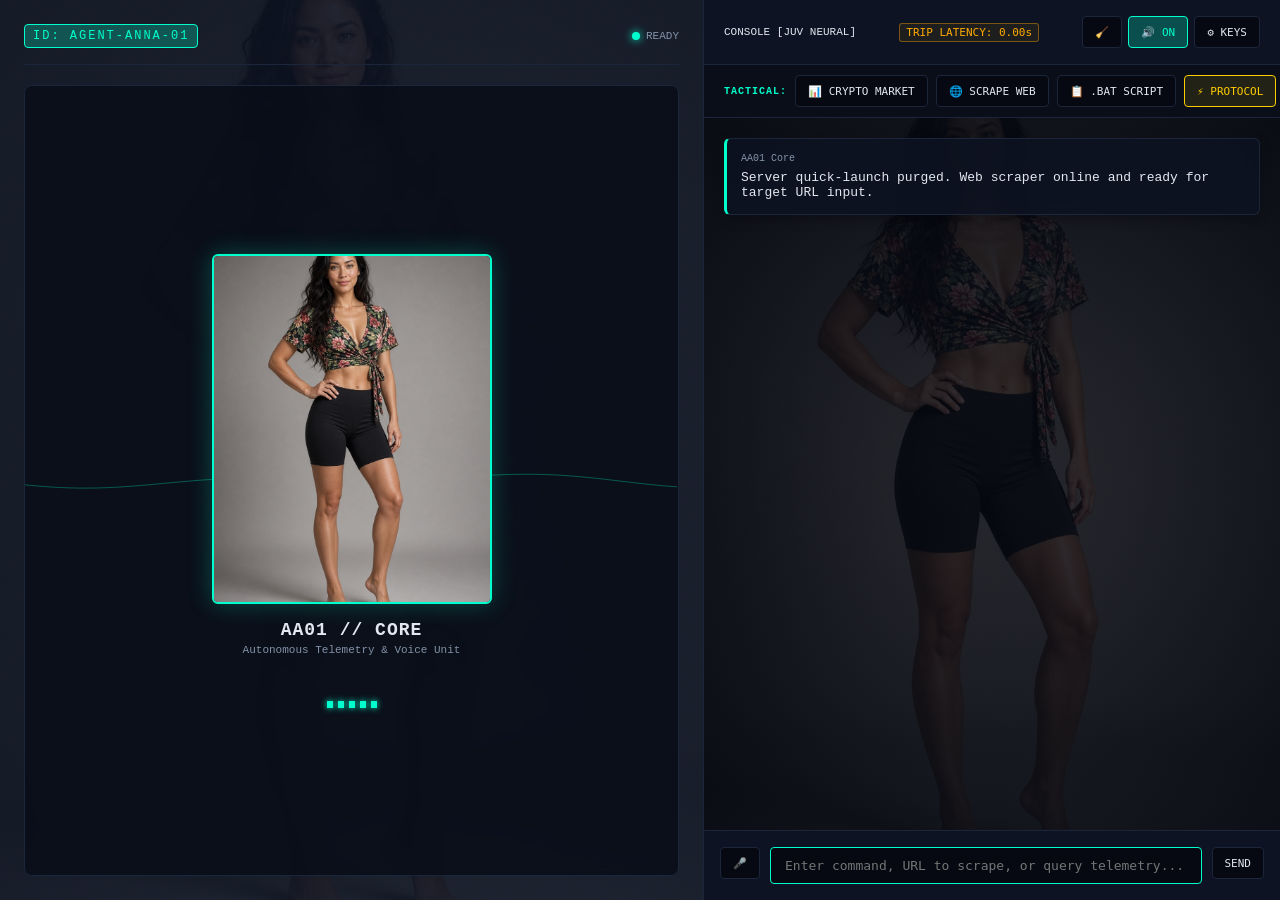
==== commit f9a3e8c6: "Update index.html" ====
--- a/agent-anna/index.html
+++ b/agent-anna/index.html
@@ -445,12 +445,12 @@
             </div>
         </div>
 
-        <!-- QUICK LAUNCH & TACTICAL TASK BAR -->
+        <!-- TACTICAL TASK BAR (Glitchy server button purged) -->
         <div class="quick-launch-bar">
             <span class="quick-launch-label">TACTICAL:</span>
-            <button class="ctrl-btn" onclick="launchLocalServer()" title="Launch Python HTTP Server & Open Browser">🚀 START SERVER</button>
             <button class="ctrl-btn" onclick="triggerManualTelemetry()" title="Fetch Live Market Tickers">📊 CRYPTO MARKET</button>
             <button class="ctrl-btn" onclick="scrapeWebPage()" title="Scrape First 100 Lines from URL">🌐 SCRAPE WEB</button>
+            <button class="ctrl-btn" onclick="copyBatchScriptInstructions()" title="Copy .bat script">📋 .BAT SCRIPT</button>
             <button class="ctrl-btn military-btn" onclick="triggerMilitaryProtocol()" title="Advanced Military Trigger">⚡ PROTOCOL</button>
         </div>
 
@@ -465,7 +465,7 @@
         <div id="chat-container">
             <div class="message assistant">
                 <div class="msg-header">AA01 Core</div>
-                <div class="msg-body">Modular runtime architecture online. Server flash glitch eliminated. Ready for web scraper testing.</div>
+                <div class="msg-body">Server quick-launch purged. Web scraper online and ready for target URL input.</div>
             </div>
         </div>
 
@@ -476,7 +476,7 @@
         </div>
     </div>
 
-    <!-- EXTERNAL ENGINE LINK -->
+    <!-- LINKED APP.JS ENGINE -->
     <script src="app.js"></script>
 </body>
 </html>
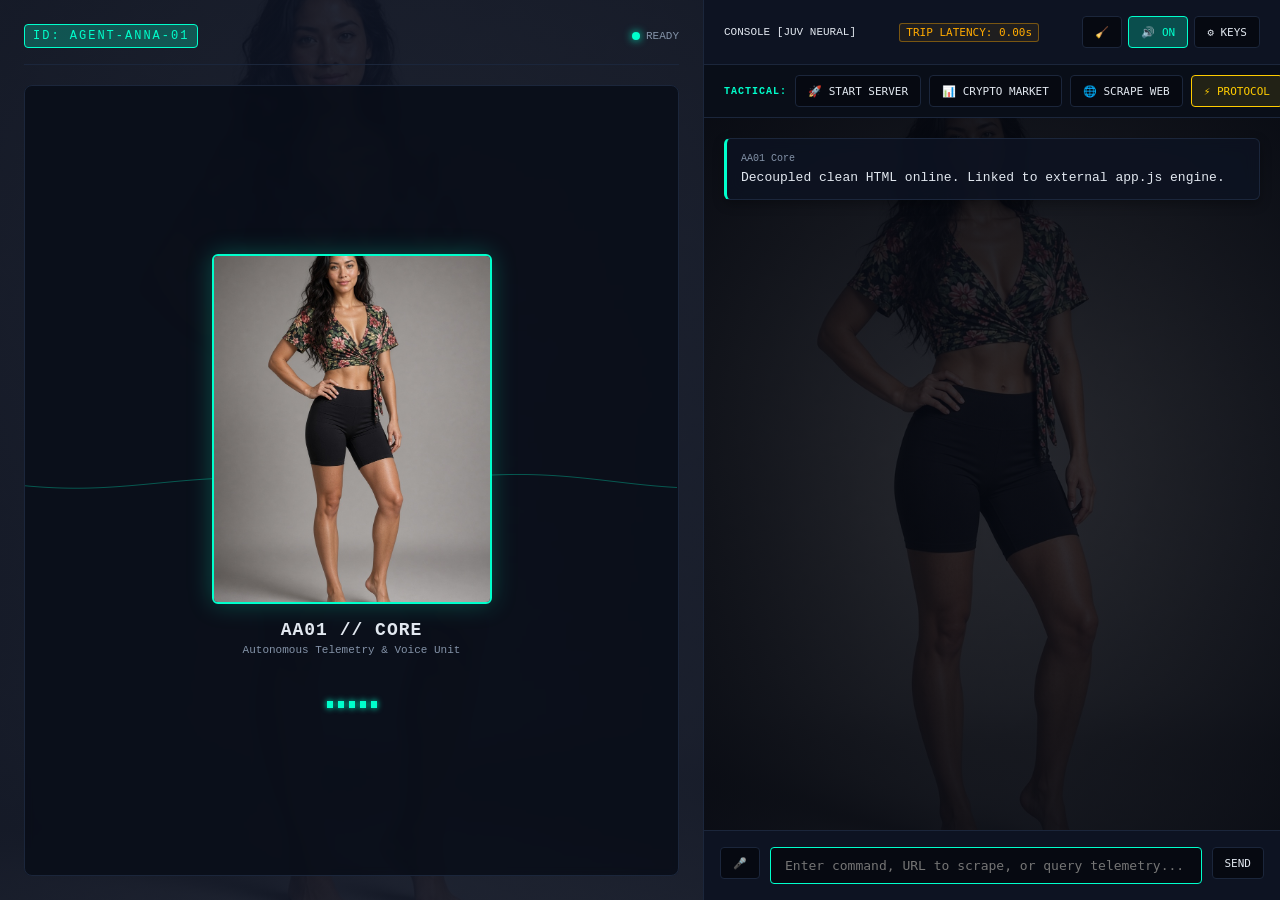
==== commit 393b18ee: "Update index.html" ====
--- a/agent-anna/index.html
+++ b/agent-anna/index.html
@@ -445,12 +445,12 @@
             </div>
         </div>
 
-        <!-- TACTICAL TASK BAR (Glitchy server button purged) -->
+        <!-- QUICK LAUNCH & TACTICAL TASK BAR -->
         <div class="quick-launch-bar">
             <span class="quick-launch-label">TACTICAL:</span>
+            <button class="ctrl-btn" onclick="launchLocalServer()" title="Launch Python HTTP Server & Open Browser">🚀 START SERVER</button>
             <button class="ctrl-btn" onclick="triggerManualTelemetry()" title="Fetch Live Market Tickers">📊 CRYPTO MARKET</button>
             <button class="ctrl-btn" onclick="scrapeWebPage()" title="Scrape First 100 Lines from URL">🌐 SCRAPE WEB</button>
-            <button class="ctrl-btn" onclick="copyBatchScriptInstructions()" title="Copy .bat script">📋 .BAT SCRIPT</button>
             <button class="ctrl-btn military-btn" onclick="triggerMilitaryProtocol()" title="Advanced Military Trigger">⚡ PROTOCOL</button>
         </div>
 
@@ -465,7 +465,7 @@
         <div id="chat-container">
             <div class="message assistant">
                 <div class="msg-header">AA01 Core</div>
-                <div class="msg-body">Server quick-launch purged. Web scraper online and ready for target URL input.</div>
+                <div class="msg-body">Decoupled clean HTML online. Linked to external app.js engine.</div>
             </div>
         </div>
 
@@ -476,7 +476,7 @@
         </div>
     </div>
 
-    <!-- LINKED APP.JS ENGINE -->
+    <!-- LINK TO EXTERNAL UNIFIED RUNTIME SCRIPT -->
     <script src="app.js"></script>
 </body>
 </html>
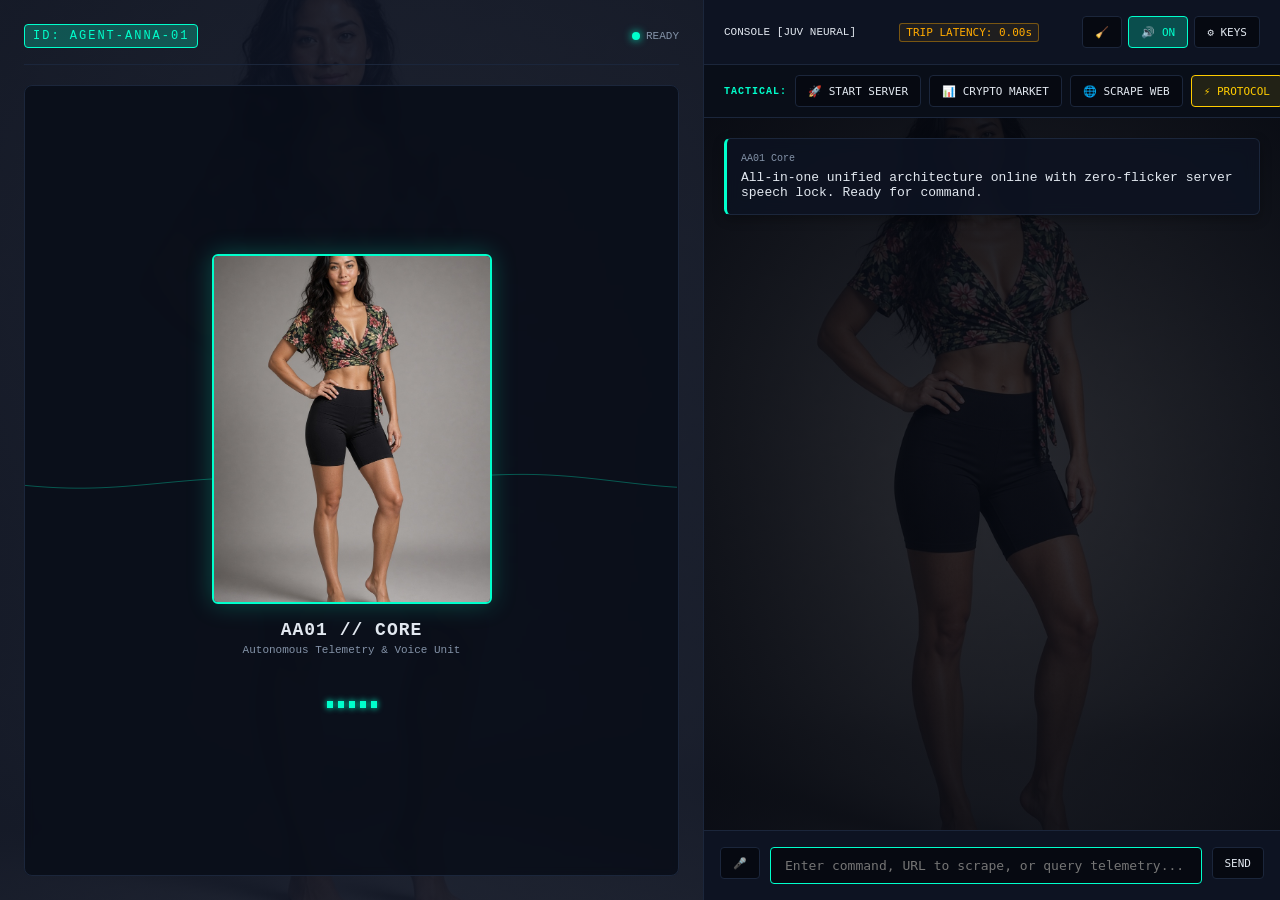
==== commit b1e684f3: "Update index.html" ====
--- a/agent-anna/index.html
+++ b/agent-anna/index.html
@@ -465,7 +465,7 @@
         <div id="chat-container">
             <div class="message assistant">
                 <div class="msg-header">AA01 Core</div>
-                <div class="msg-body">Decoupled clean HTML online. Linked to external app.js engine.</div>
+                <div class="msg-body">All-in-one unified architecture online with zero-flicker server speech lock. Ready for command.</div>
             </div>
         </div>
 
@@ -476,7 +476,557 @@
         </div>
     </div>
 
-    <!-- LINK TO EXTERNAL UNIFIED RUNTIME SCRIPT -->
-    <script src="app.js"></script>
+    <!-- EMBEDDED UNIFIED RUNTIME SCRIPT -->
+    <script>
+        const REPO_OWNER = "suzukistrayd";
+        const REPO_NAME = "podcast";
+        let isVoiceEnabled = true;
+        let recognition = null;
+        let isListening = false;
+        let cachedVoices = [];
+        let coreKnowledgeCache = null;
+
+        let audioCtx = null;
+        let analyser = null;
+        let micStream = null;
+        let animFrameId = null;
+
+        window.onload = function() {
+            try {
+                const savedKey = localStorage.getItem('dahl_key');
+                if (savedKey) {
+                    const keyInput = document.getElementById('api-key');
+                    if (keyInput) keyInput.value = savedKey;
+                }
+            } catch (e) {}
+
+            const inputEl = document.getElementById('user-input');
+            if (inputEl) inputEl.focus();
+            
+            if ('speechSynthesis' in window) {
+                loadVoices();
+                window.speechSynthesis.onvoiceschanged = loadVoices;
+            }
+
+            preloadCoreKnowledge();
+            initSpeechRecognition();
+            initWavCanvas();
+        };
+
+        // 1. SPEECH RECOGNITION & AUDIO VISUALIZER ENGINE
+        function initSpeechRecognition() {
+            const SpeechRecognition = window.SpeechRecognition || window.webkitSpeechRecognition;
+            if (!SpeechRecognition) return;
+
+            try {
+                if (recognition) {
+                    recognition.abort();
+                    recognition = null;
+                }
+
+                recognition = new SpeechRecognition();
+                recognition.continuous = false;
+                recognition.interimResults = false;
+                recognition.lang = 'en-US';
+
+                recognition.onstart = function() {
+                    isListening = true;
+                    const micBtn = document.getElementById('mic-btn');
+                    if (micBtn) micBtn.classList.add('listening');
+                    updateHUDState("LISTENING");
+                    startAudioVisualizer();
+                };
+
+                recognition.onresult = function(event) {
+                    const speechText = event.results[0][0].transcript;
+                    const userInput = document.getElementById('user-input');
+                    if (userInput) userInput.value = speechText;
+                    stopListeningUI();
+                    sendMessage();
+                };
+
+                recognition.onerror = function() { stopListeningUI(); };
+                recognition.onend = function() { stopListeningUI(); };
+            } catch (err) {}
+        }
+
+        async function startAudioVisualizer() {
+            try {
+                if (!navigator.mediaDevices || !navigator.mediaDevices.getUserMedia) return;
+                if (micStream) micStream.getTracks().forEach(track => track.stop());
+
+                micStream = await navigator.mediaDevices.getUserMedia({ audio: true });
+                
+                const AudioContext = window.AudioContext || window.webkitAudioContext;
+                if (!audioCtx || audioCtx.state === 'closed') {
+                    audioCtx = new AudioContext();
+                } else if (audioCtx.state === 'suspended') {
+                    await audioCtx.resume();
+                }
+
+                analyser = audioCtx.createAnalyser();
+                analyser.fftSize = 32;
+
+                const source = audioCtx.createMediaStreamSource(micStream);
+                source.connect(analyser);
+
+                const dataArray = new Uint8Array(analyser.frequencyBinCount);
+                const eqBars = document.querySelectorAll('.eq-bar');
+
+                function renderFrame() {
+                    if (!isListening) return;
+                    analyser.getByteFrequencyData(dataArray);
+                    eqBars.forEach((bar, index) => {
+                        const val = dataArray[index % dataArray.length] || 0;
+                        bar.style.height = `${Math.max(15, Math.min(100, (val / 255) * 100))}%`;
+                    });
+                    animFrameId = requestAnimationFrame(renderFrame);
+                }
+                renderFrame();
+            } catch (e) {}
+        }
+
+        function stopAudioVisualizer() {
+            if (animFrameId) { cancelAnimationFrame(animFrameId); animFrameId = null; }
+            if (micStream) { micStream.getTracks().forEach(track => track.stop()); micStream = null; }
+            if (audioCtx && audioCtx.state !== 'closed') { audioCtx.close().catch(() => {}); audioCtx = null; }
+            document.querySelectorAll('.eq-bar').forEach(bar => bar.style.height = '20%');
+        }
+
+        function toggleMic() {
+            if (!recognition) initSpeechRecognition();
+            if (!recognition) return alert("Speech recognition unavailable.");
+
+            if (!isListening) {
+                try { recognition.start(); } catch (e) { initSpeechRecognition(); try { recognition.start(); } catch (err) { stopListeningUI(); } }
+            } else {
+                try { recognition.stop(); } catch (e) {}
+                stopListeningUI();
+            }
+        }
+
+        function stopListeningUI() {
+            isListening = false;
+            stopAudioVisualizer();
+            const micBtn = document.getElementById('mic-btn');
+            if (micBtn) micBtn.classList.remove('listening');
+            const stateText = document.getElementById('state-text');
+            if (stateText && stateText.innerText === "LISTENING") updateHUDState("READY");
+        }
+
+        // 2. KNOWLEDGE & TELEMETRY HARVESTER
+        function loadVoices() {
+            if (!('speechSynthesis' in window)) return;
+            cachedVoices = window.speechSynthesis.getVoices();
+        }
+
+        async function preloadCoreKnowledge() {
+            const corePaths = ["agent-anna/character/agent-anna.md", "agent-anna/knowledge/rules.md", "agent-anna/knowledge/lessons.md"];
+            let snippets = [];
+            await Promise.all(corePaths.map(async (path) => {
+                try {
+                    const rawUrl = `https://raw.githubusercontent.com/${REPO_OWNER}/${REPO_NAME}/main/${path}?t=${Date.now()}`;
+                    const res = await fetch(rawUrl);
+                    if (res.ok) {
+                        const text = await res.text();
+                        const cleanText = text.replace(/<[^>]*>/g, '').trim();
+                        if (cleanText) snippets.push(`[DIRECTIVE: ${path}]\n${cleanText}`);
+                    }
+                } catch (e) {}
+            }));
+            coreKnowledgeCache = snippets.join('\n\n---\n\n');
+        }
+
+        async function fetchLiveTelemetry() {
+            let btc = "Unavailable", eth = "Unavailable", doge = "Unavailable", sol = "Unavailable";
+            try {
+                const cryptoRes = await fetch("https://api.coingecko.com/api/v3/simple/price?ids=bitcoin,ethereum,dogecoin,solana&vs_currencies=usd");
+                if (cryptoRes.ok) {
+                    const prices = await cryptoRes.json();
+                    if (prices.bitcoin) btc = `$${prices.bitcoin.usd.toLocaleString()}`;
+                    if (prices.ethereum) eth = `$${prices.ethereum.usd.toLocaleString()}`;
+                    if (prices.dogecoin) doge = `$${prices.dogecoin.usd.toFixed(4)}`;
+                    if (prices.solana) sol = `$${prices.solana.usd.toFixed(2)}`;
+                }
+            } catch (e) {}
+
+            return `[LIVE TELEMETRY HARVEST]
+- Solana (SOL): ${sol}
+- Bitcoin (BTC): ${btc}
+- Ethereum (ETH): ${eth}
+- Dogecoin (DOGE): ${doge}`;
+        }
+
+        // 3. VOICE SYNTHESIZER & STABLE VISUAL LOCK
+        function speakText(text) {
+            if (!('speechSynthesis' in window)) return;
+
+            // Pre-lock visual speaking state instantly
+            document.body.classList.remove('is-thinking');
+            document.body.classList.add('is-speaking');
+            updateHUDState("SPEAKING");
+
+            window.speechSynthesis.cancel();
+            
+            const cleanText = text.replace(/<[^>]*>/g, '').replace(/[*_#`~]/g, '').trim();
+            if (!cleanText) return;
+
+            if (cachedVoices.length === 0) loadVoices();
+            const utterance = new SpeechSynthesisUtterance(cleanText);
+
+            const preferredVoices = ["Google UK English Female", "en-GB-Neural2-F", "Sonia", "Hazel", "Samantha", "Google US English"];
+            let selectedVoice = cachedVoices.find(v => preferredVoices.some(p => v.name.includes(p)));
+            if (!selectedVoice) selectedVoice = cachedVoices.find(v => v.lang.startsWith('en') && !v.name.toLowerCase().includes('male'));
+
+            if (selectedVoice) utterance.voice = selectedVoice;
+            utterance.pitch = 1.05;
+            utterance.rate = 0.96;
+
+            utterance.onstart = () => { 
+                document.body.classList.remove('is-thinking');
+                document.body.classList.add('is-speaking'); 
+                updateHUDState("SPEAKING"); 
+            };
+
+            utterance.onend = () => { 
+                document.body.classList.remove('is-speaking'); 
+                updateHUDState("READY"); 
+            };
+
+            utterance.onerror = () => { 
+                document.body.classList.remove('is-speaking'); 
+                updateHUDState("READY"); 
+            };
+
+            if (isVoiceEnabled) {
+                window.speechSynthesis.speak(utterance);
+            } else {
+                setTimeout(() => {
+                    document.body.classList.remove('is-speaking');
+                    updateHUDState("READY");
+                }, 3000);
+            }
+        }
+
+        function shouldFetchTelemetry(query) {
+            const q = query.toLowerCase();
+            return q.includes('telemetry') || q.includes('market') || q.includes('btc') || q.includes('eth') || q.includes('doge') || q.includes('solana') || q.includes('status') || q.includes('price') || q.includes('report') || q.includes('crypto');
+        }
+
+        async function sendMessage(forcedQuery = null) {
+            const keyEl = document.getElementById('api-key');
+            const input = document.getElementById('user-input');
+            const apiKey = keyEl ? keyEl.value.trim() : "";
+            const query = forcedQuery || (input ? input.value.trim() : "");
+
+            if (!apiKey) {
+                alert('Please tap ⚙️ KEYS and paste your Dahl API Key.');
+                toggleSettings();
+                return;
+            }
+            if (!query) return;
+
+            appendMsg(query, 'user', 'Commander');
+            if (input && !forcedQuery) input.value = '';
+
+            const startTime = performance.now();
+
+            document.body.classList.remove('is-speaking');
+            document.body.classList.add('is-thinking');
+            updateHUDState("REASONING");
+
+            if (!coreKnowledgeCache) await preloadCoreKnowledge();
+
+            let liveTelemetry = "";
+            const isCryptoQuery = shouldFetchTelemetry(query);
+            if (isCryptoQuery) {
+                liveTelemetry = await fetchLiveTelemetry();
+            } else {
+                liveTelemetry = "[TELEMETRY: Standby]";
+            }
+            
+            const systemPrompt = `You are AGENT ANNA 01 (AA01). 
+Rules:
+1. Provide precise, executive answers suitable for speech synthesis.
+2. DO NOT inject or mention crypto/market rates unless explicitly asked.
+3. Avoid all negativity and political content.
+
+System Context:
+${coreKnowledgeCache}
+Telemetry Status:
+${liveTelemetry}`;
+
+            try {
+                const res = await fetch("https://inference.dahl.global/v1/chat/completions", {
+                    method: "POST",
+                    headers: {
+                        "Authorization": `Bearer ${apiKey}`,
+                        "Content-Type": "application/json"
+                    },
+                    body: JSON.stringify({
+                        model: "MiniMaxAI/MiniMax-M2.7",
+                        messages: [
+                            { role: "system", content: systemPrompt },
+                            { role: "user", content: query }
+                        ],
+                        temperature: 0.1,
+                        max_tokens: 1000
+                    })
+                });
+
+                if (!res.ok) throw new Error(`API Error ${res.status}`);
+
+                const data = await res.json();
+                let reply = (data.choices[0].message.content || "").replace(/<think>[\s\S]*?<\/think>/g, '').trim();
+
+                const endTime = performance.now();
+                const tripSeconds = ((endTime - startTime) / 1000).toFixed(2);
+                const latencyBadge = document.getElementById('latency-display');
+                if (latencyBadge) latencyBadge.innerText = `TRIP LATENCY: ${tripSeconds}s`;
+
+                document.body.classList.remove('is-thinking');
+                updateHUDState("READY");
+
+                appendMsg(reply, 'assistant', `AA01 Core [${tripSeconds}s]`, isCryptoQuery);
+                speakText(reply);
+
+            } catch (err) {
+                document.body.classList.remove('is-thinking');
+                updateHUDState("ERROR");
+                appendMsg(`Execution Error: ${err.message}`, 'assistant', 'System Alert', false);
+            }
+        }
+
+        // 4. TACTICAL QUICK LAUNCH & WEB SCRAPER TRIGGERS
+        function launchLocalServer() {
+            window.open('http://localhost:8000', '_blank');
+            const responseText = "Local server portal opened. Run 'python -m http.server 8000' in PowerShell.";
+            
+            // Lock speaking visual state instantly to prevent flash glitches
+            document.body.classList.remove('is-thinking');
+            document.body.classList.add('is-speaking');
+            updateHUDState("SPEAKING");
+
+            appendMsg(responseText, 'assistant', 'AA01 Tactical Alert', true);
+            speakText(responseText); 
+        }
+
+        function triggerManualTelemetry() {
+            const input = document.getElementById('user-input');
+            if (input) input.value = "Provide live crypto market telemetry and report rates.";
+            sendMessage("Provide live crypto market telemetry and report rates.");
+        }
+
+        async function scrapeWebPage() {
+            const input = document.getElementById('user-input');
+            const targetUrl = input ? input.value.trim() : "";
+            
+            if (!targetUrl || (!targetUrl.startsWith('http://') && !targetUrl.startsWith('https://'))) {
+                alert("Enter a valid target URL in the input box first (e.g., https://example.com)");
+                if (input) input.focus();
+                return;
+            }
+
+            const startTime = performance.now();
+            document.body.classList.add('is-thinking');
+            updateHUDState("SCRAPING");
+            appendMsg(`Initiating secure proxy scout pass for URL: ${targetUrl}`, 'user', 'Commander');
+            if (input) input.value = '';
+
+            try {
+                const proxyUrl = `https://api.allorigins.win/get?url=${encodeURIComponent(targetUrl)}`;
+                const res = await fetch(proxyUrl);
+                if (!res.ok) throw new Error(`Scraper HTTP Error ${res.status}`);
+                
+                const data = await res.json();
+                const rawHtml = data.contents || "";
+                
+                const cleanText = rawHtml.replace(/<[^>]*>/g, '\n').replace(/\n+/g, '\n').trim();
+                const lines = cleanText.split('\n');
+                
+                const first100Lines = lines.slice(0, 100).join('\n');
+                const truncatedReport = `[WEB SCRAPER: FIRST 100 LINES EXTRACTED]\nTarget: ${targetUrl}\nTotal Lines: ${lines.length}\n\n${first100Lines}`;
+
+                const endTime = performance.now();
+                const tripSeconds = ((endTime - startTime) / 1000).toFixed(2);
+                const latencyBadge = document.getElementById('latency-display');
+                if (latencyBadge) latencyBadge.innerText = `SCRAPE LATENCY: ${tripSeconds}s`;
+
+                document.body.classList.remove('is-thinking');
+                updateHUDState("READY");
+
+                appendMsg(truncatedReport, 'assistant', `AA01 Scraper [${tripSeconds}s]`, true);
+                speakText(`Web scrape complete. First 100 lines extracted from target domain.`);
+
+            } catch (err) {
+                document.body.classList.remove('is-thinking');
+                updateHUDState("ERROR");
+                appendMsg(`Web Scraper Execution Error: ${err.message}.`, 'assistant', 'System Alert', false);
+                speakText("Warning. Web scraper encountered a network restriction.");
+            }
+        }
+
+        function copyBatchScriptInstructions() {
+            const batCode = `@echo off\ntitle Agent Anna Portal Launcher\ncd /d %~dp0\nstart powershell -NoExit -Command "python -m http.server 8000"\nstart http://localhost:8000\nexit`;
+            navigator.clipboard.writeText(batCode).then(() => {
+                const responseText = "Automated startup batch script copied to system clipboard.";
+                appendMsg(responseText, 'assistant', 'AA01 System Utility', true);
+                speakText(responseText);
+            });
+        }
+
+        function triggerMilitaryProtocol() {
+            const protocolMsg = "MILITARY PROTOCOL ENGAGED: Executing deep diagnostic sweep and telemetry verification.";
+            appendMsg(protocolMsg, 'assistant', 'AA01 TACTICAL COMMAND', true);
+            speakText(protocolMsg);
+        }
+
+        // 5. UTILITIES, CLIPBOARD & WAV CANVAS MATRIX
+        function copyToClipboard(text, btnElement) {
+            navigator.clipboard.writeText(text).then(() => {
+                if (btnElement) {
+                    const originalText = btnElement.innerText;
+                    btnElement.innerText = "COPIED!";
+                    btnElement.style.color = "#00ffcc";
+                    setTimeout(() => { btnElement.innerText = originalText; btnElement.style.color = ""; }, 1500);
+                }
+            }).catch(err => {});
+        }
+
+        function updateHUDState(stateLabel) {
+            const stateText = document.getElementById('state-text');
+            if (stateText) stateText.innerText = stateLabel;
+            const statusBar = document.getElementById('status-bar');
+            if (statusBar) {
+                if (["REASONING", "LISTENING", "SPEAKING", "SCRAPING"].includes(stateLabel)) {
+                    statusBar.classList.add('active');
+                } else {
+                    statusBar.classList.remove('active');
+                }
+            }
+        }
+
+        function toggleVoice() {
+            isVoiceEnabled = !isVoiceEnabled;
+            const btn = document.getElementById('voice-btn');
+            if (btn) {
+                btn.className = isVoiceEnabled ? "ctrl-btn active" : "ctrl-btn";
+                btn.textContent = isVoiceEnabled ? "🔊 ON" : "🔇 OFF";
+            }
+            if (!isVoiceEnabled && 'speechSynthesis' in window) window.speechSynthesis.cancel();
+        }
+
+        function toggleSettings() {
+            const panel = document.getElementById('settings-panel');
+            if (panel) panel.style.display = (panel.style.display === 'block') ? 'none' : 'block';
+        }
+
+        function saveKey() {
+            const el = document.getElementById('api-key');
+            if (el) localStorage.setItem('dahl_key', el.value.trim());
+        }
+
+        function handleKey(event) {
+            if (event.key === 'Enter') {
+                event.preventDefault();
+                sendMessage();
+            }
+        }
+
+        function clearLogs() {
+            if ('speechSynthesis' in window) window.speechSynthesis.cancel();
+            const chatContainer = document.getElementById('chat-container');
+            if (chatContainer) {
+                chatContainer.innerHTML = `
+                    <div class="message assistant">
+                        <div class="msg-header">AA01 Core</div>
+                        <div class="msg-body">Console history cleared. Standby mode.</div>
+                    </div>
+                `;
+            }
+        }
+
+        function appendMsg(text, sender, label, includeCopy = false) {
+            const container = document.getElementById('chat-container');
+            if (!container) return;
+
+            const div = document.createElement('div');
+            div.className = `message ${sender}`;
+            
+            let copyBtnHTML = "";
+            if (includeCopy) {
+                const encodedText = encodeURIComponent(text);
+                copyBtnHTML = `<button class="copy-telemetry-btn" onclick="copyToClipboard(decodeURIComponent('${encodedText}'), this)" style="float: right; background: transparent; border: 1px solid #00ffcc; color: #00ffcc; font-size: 10px; padding: 2px 6px; cursor: pointer; border-radius: 3px; font-family: monospace;">[COPY DATA]</button>`;
+            }
+
+            div.innerHTML = `
+                <div class="msg-header">${label} ${copyBtnHTML}</div>
+                <div style="white-space:pre-wrap; margin-top: 6px;">${text}</div>
+            `;
+
+            container.appendChild(div);
+            container.scrollTop = container.scrollHeight;
+        }
+
+        function initWavCanvas() {
+            const canvas = document.getElementById('wav-canvas');
+            if (!canvas) return;
+            const ctx = canvas.getContext('2d');
+            let step = 0;
+
+            function resizeCanvas() {
+                canvas.width = canvas.parentElement.clientWidth;
+                canvas.height = canvas.parentElement.clientHeight;
+            }
+            window.addEventListener('resize', resizeCanvas);
+            resizeCanvas();
+
+            function drawWavRadar() {
+                ctx.clearRect(0, 0, canvas.width, canvas.height);
+                const isThinking = document.body.classList.contains('is-thinking');
+                const isSpeaking = document.body.classList.contains('is-speaking');
+                const width = canvas.width;
+                const height = canvas.height;
+                const centerY = height / 2;
+
+                if (isSpeaking) {
+                    ctx.lineWidth = 3.5;
+                    ctx.strokeStyle = '#ff007f';
+                } else if (isThinking) {
+                    ctx.lineWidth = 2.5;
+                    ctx.strokeStyle = '#ffaa00';
+                } else {
+                    ctx.lineWidth = 1;
+                    ctx.strokeStyle = '#00ffcc';
+                }
+
+                ctx.beginPath();
+                for (let x = 0; x < width; x += 2) {
+                    const freq = isSpeaking ? 0.08 : (isThinking ? 0.05 : 0.015);
+                    const amp = isSpeaking ? 55 : (isThinking ? 35 : 8);
+                    const y = centerY + Math.sin(x * freq + step) * amp * Math.cos(x * 0.005);
+                    if (x === 0) ctx.moveTo(x, y);
+                    else ctx.lineTo(x, y);
+                }
+                ctx.stroke();
+
+                if (isSpeaking || isThinking) {
+                    ctx.lineWidth = 1.8;
+                    ctx.strokeStyle = isSpeaking ? '#00ffcc' : '#ff3366';
+                    ctx.beginPath();
+                    for (let x = 0; x < width; x += 3) {
+                        const y = centerY + Math.cos(x * 0.04 - step * 1.5) * (isSpeaking ? 35 : 20);
+                        if (x === 0) ctx.moveTo(x, y);
+                        else ctx.lineTo(x, y);
+                    }
+                    ctx.stroke();
+                }
+
+                step += isSpeaking ? 0.22 : (isThinking ? 0.15 : 0.03);
+                requestAnimationFrame(drawWavRadar);
+            }
+            drawWavRadar();
+        }
+    </script>
 </body>
 </html>
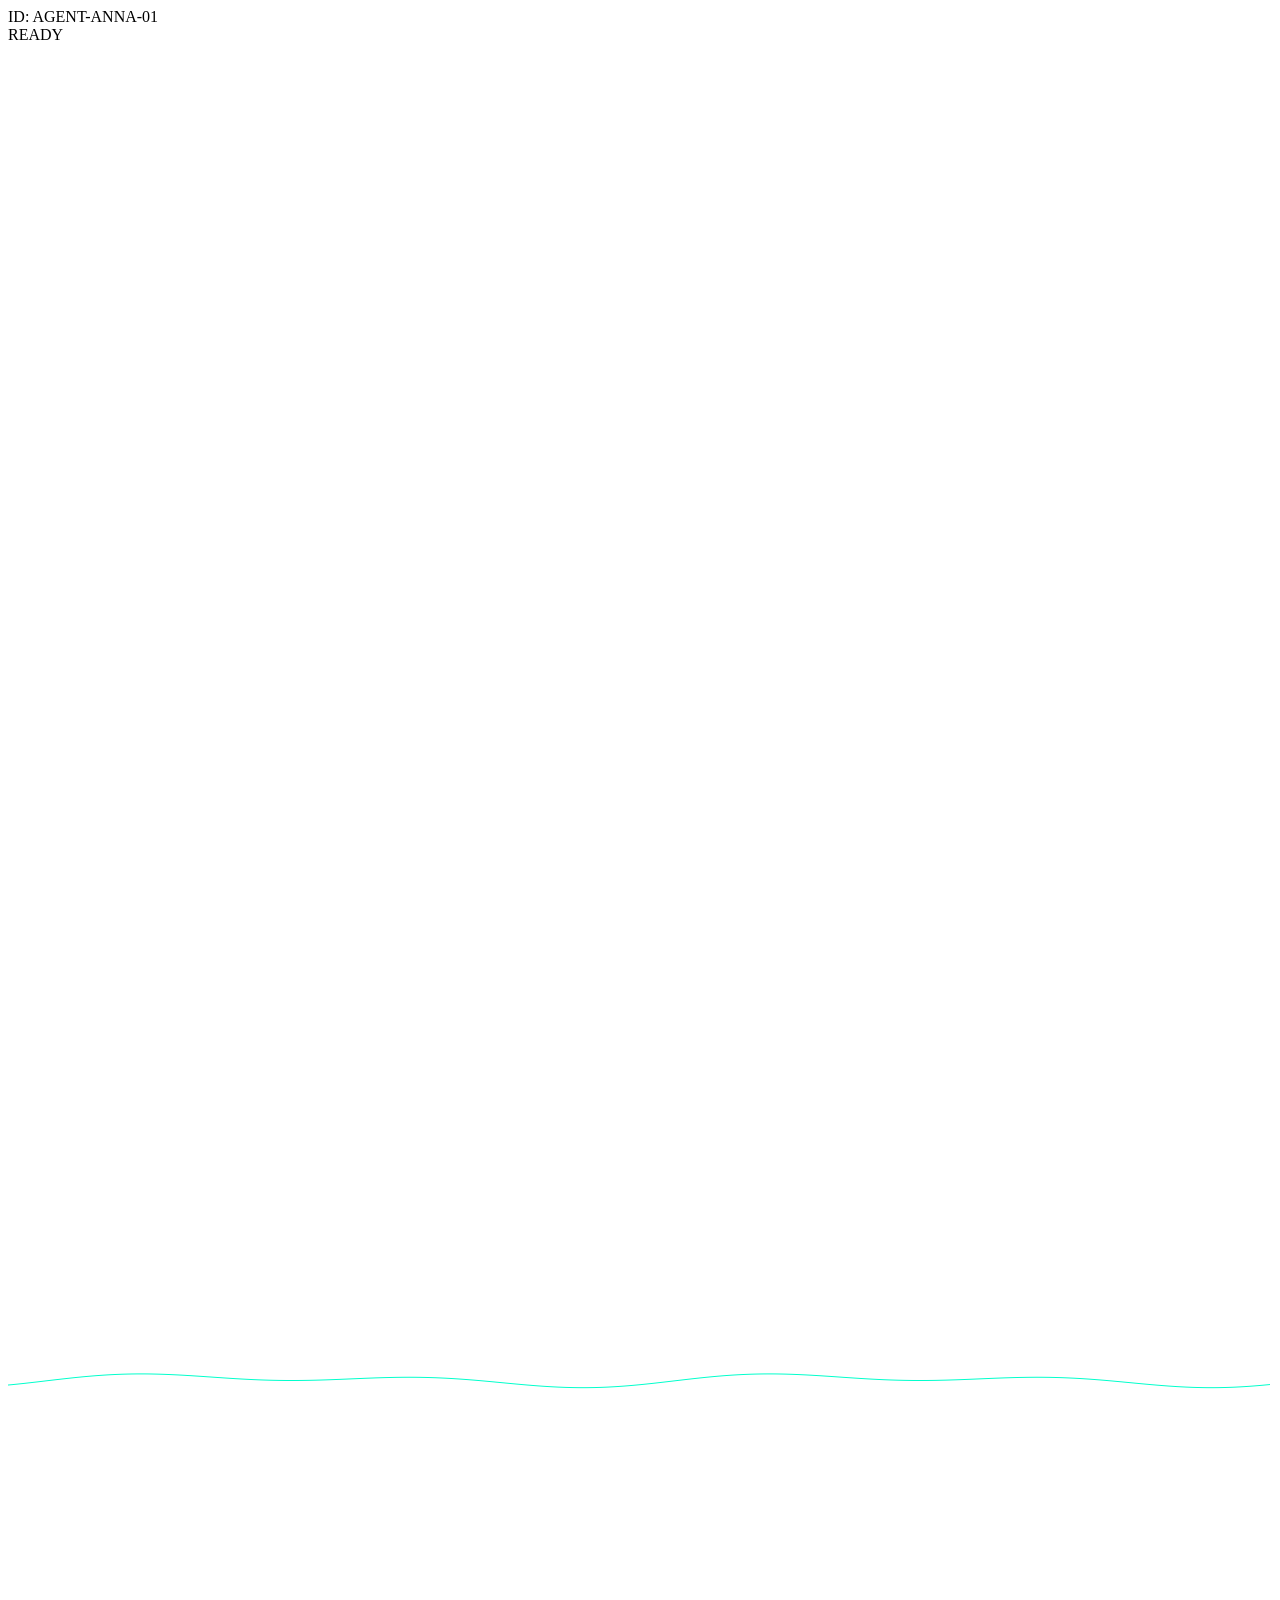
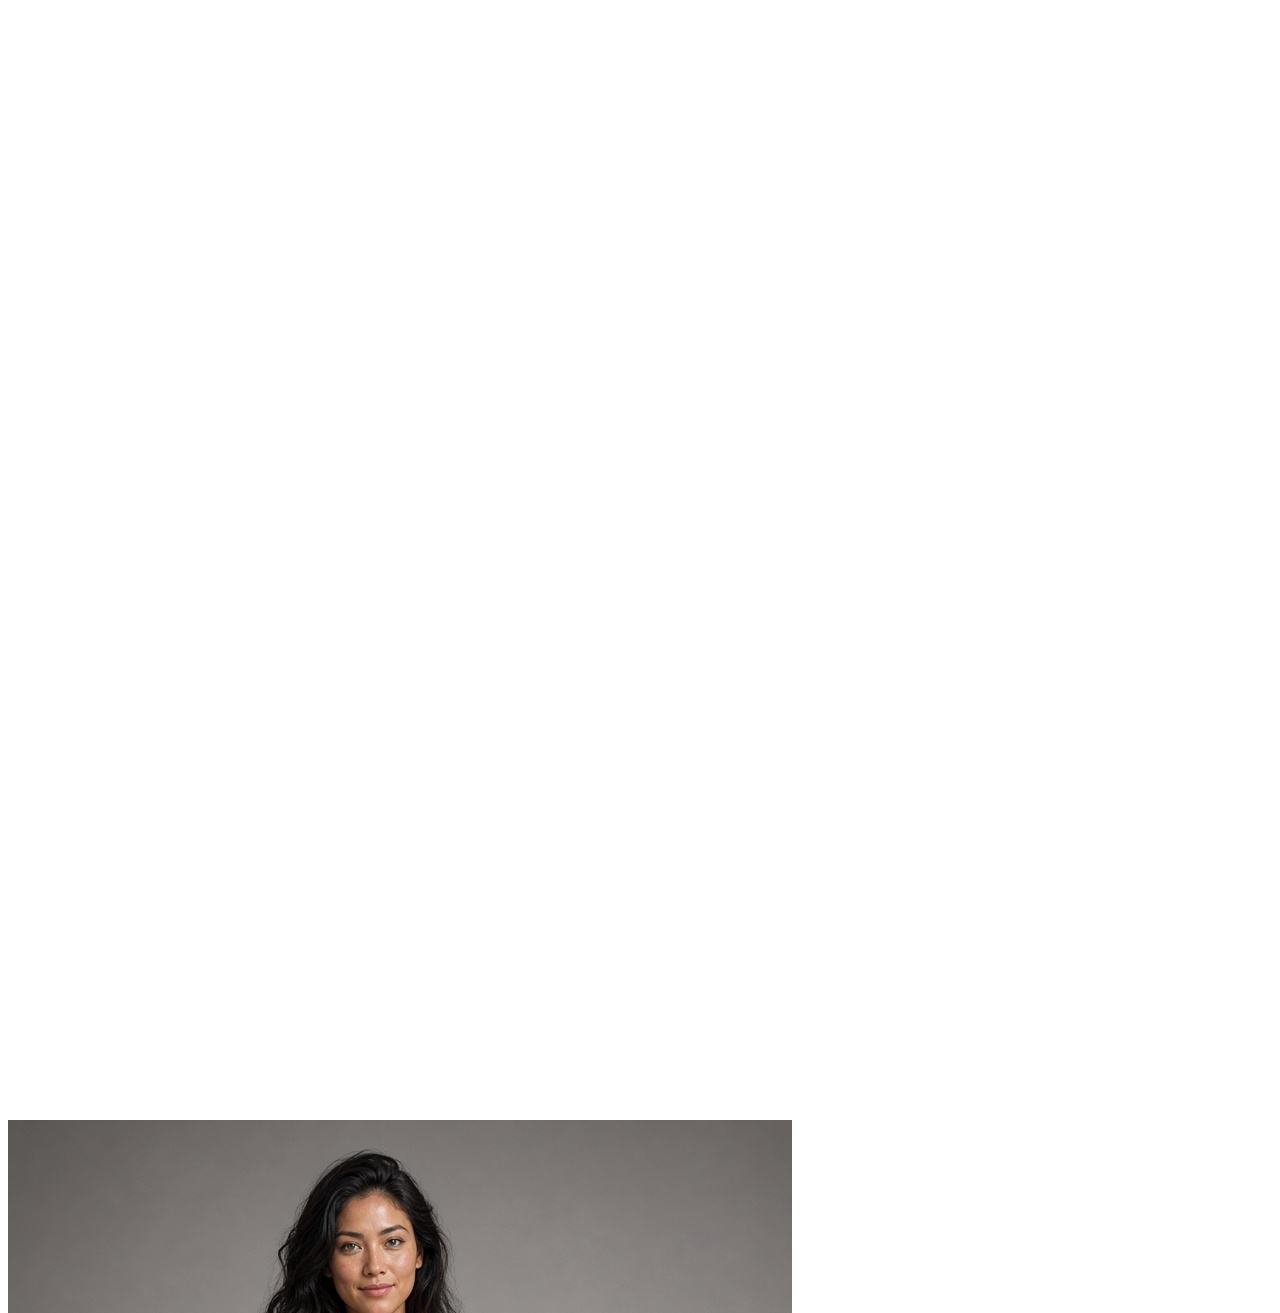
==== commit 8609e491: "Update index.html" ====
--- a/agent-anna/index.html
+++ b/agent-anna/index.html
@@ -4,397 +4,7 @@
     <meta charset="UTF-8">
     <meta name="viewport" content="width=device-width, initial-scale=1.0">
     <title>Agent Anna 01 - JUV Telemetry & Latency Core</title>
-    <style>
-        :root {
-            --bg-primary: #060911;
-            --bg-surface: #0d1322;
-            --border-color: #1b263b;
-            --accent-cyan: #00ffcc;
-            --accent-glow: rgba(0, 255, 204, 0.25);
-            --text-main: #e2e8f0;
-            --text-muted: #8493a8;
-            --amber-warn: #ffaa00;
-            --neural-pulse: #ff007f;
-            --military-gold: #ffcc00;
-        }
-
-        * { box-sizing: border-box; margin: 0; padding: 0; }
-
-        body {
-            font-family: 'Courier New', Courier, monospace;
-            background-color: var(--bg-primary);
-            color: var(--text-main);
-            height: 100vh;
-            display: flex;
-            overflow: hidden;
-        }
-
-        /* LEFT HUD PANE (55% Width) */
-        .agent-hud-pane {
-            width: 55%;
-            background-color: var(--bg-surface);
-            border-right: 1px solid var(--border-color);
-            display: flex;
-            flex-direction: column;
-            padding: 24px;
-            position: relative;
-            background-image: linear-gradient(rgba(13, 19, 34, 0.90), rgba(13, 19, 34, 0.90)), url('character/agent-anna.png');
-            background-size: cover;
-            background-position: center;
-        }
-
-        .agent-header-meta {
-            display: flex;
-            justify-content: space-between;
-            align-items: center;
-            border-bottom: 1px solid var(--border-color);
-            padding-bottom: 16px;
-            margin-bottom: 20px;
-            z-index: 2;
-        }
-
-        .agent-id-badge {
-            font-size: 12px;
-            letter-spacing: 2px;
-            color: var(--accent-cyan);
-            border: 1px solid var(--accent-cyan);
-            padding: 4px 8px;
-            border-radius: 4px;
-            background: var(--accent-glow);
-        }
-
-        .status-bar-indicator {
-            font-size: 11px;
-            color: var(--text-muted);
-            display: flex;
-            align-items: center;
-            gap: 6px;
-        }
-
-        .status-dot {
-            width: 8px;
-            height: 8px;
-            border-radius: 50%;
-            background-color: var(--accent-cyan);
-            box-shadow: 0 0 8px var(--accent-cyan);
-            transition: all 0.3s ease;
-        }
-
-        body.is-thinking .status-dot {
-            background-color: var(--amber-warn);
-            box-shadow: 0 0 14px var(--amber-warn);
-            animation: pulse-amber 0.6s infinite alternate;
-        }
-
-        body.is-speaking .status-dot {
-            background-color: var(--neural-pulse);
-            box-shadow: 0 0 18px var(--neural-pulse);
-            animation: pulse-speaking 0.4s infinite alternate;
-        }
-
-        @keyframes pulse-amber {
-            0% { opacity: 0.3; transform: scale(0.8); }
-            100% { opacity: 1; transform: scale(1.3); }
-        }
-
-        @keyframes pulse-speaking {
-            0% { opacity: 0.5; transform: scale(0.9); }
-            100% { opacity: 1; transform: scale(1.4); }
-        }
-
-        .agent-visual-container {
-            flex: 1;
-            display: flex;
-            flex-direction: column;
-            align-items: center;
-            justify-content: center;
-            border: 1px solid var(--border-color);
-            border-radius: 8px;
-            background: rgba(9, 14, 24, 0.85);
-            backdrop-filter: blur(4px);
-            position: relative;
-            overflow: hidden;
-            padding: 20px;
-            transition: box-shadow 0.4s ease, border-color 0.4s ease;
-            z-index: 2;
-        }
-
-        body.is-thinking .agent-visual-container {
-            border-color: var(--amber-warn);
-            box-shadow: inset 0 0 35px rgba(255, 170, 0, 0.2);
-        }
-
-        body.is-speaking .agent-visual-container {
-            border-color: var(--neural-pulse);
-            box-shadow: inset 0 0 55px rgba(255, 0, 127, 0.4);
-        }
-
-        .agent-portrait-frame {
-            width: 280px;
-            height: 350px;
-            border-radius: 6px;
-            border: 2px solid var(--accent-cyan);
-            box-shadow: 0 0 25px var(--accent-glow);
-            overflow: hidden;
-            position: relative;
-            background: #101726;
-            display: flex;
-            align-items: center;
-            justify-content: center;
-            z-index: 2;
-            transition: border-color 0.3s ease, box-shadow 0.3s ease;
-        }
-
-        body.is-thinking .agent-portrait-frame {
-            border-color: var(--amber-warn);
-            box-shadow: 0 0 40px rgba(255, 170, 0, 0.6);
-        }
-
-        body.is-speaking .agent-portrait-frame {
-            border-color: var(--neural-pulse);
-            box-shadow: 0 0 65px rgba(255, 0, 127, 0.9);
-        }
-
-        .agent-portrait-frame img {
-            width: 100%;
-            height: 100%;
-            object-fit: cover;
-            display: block;
-        }
-
-        #wav-canvas {
-            position: absolute;
-            top: 0;
-            left: 0;
-            width: 100%;
-            height: 100%;
-            pointer-events: none;
-            opacity: 0.3;
-            transition: opacity 0.3s ease;
-        }
-
-        body.is-thinking #wav-canvas, body.is-speaking #wav-canvas {
-            opacity: 0.98;
-        }
-
-        .agent-nameplate {
-            margin-top: 16px;
-            text-align: center;
-            z-index: 2;
-        }
-
-        .agent-nameplate h2 {
-            font-size: 18px;
-            letter-spacing: 1px;
-            color: var(--text-main);
-        }
-
-        .agent-nameplate p {
-            font-size: 11px;
-            color: var(--text-muted);
-            margin-top: 4px;
-        }
-
-        .eq-container {
-            display: flex;
-            gap: 5px;
-            height: 32px;
-            align-items: flex-end;
-            margin-top: 20px;
-            z-index: 2;
-        }
-
-        .eq-bar {
-            width: 6px;
-            background-color: var(--accent-cyan);
-            height: 20%;
-            transition: height 0.08s ease, background-color 0.3s ease;
-            box-shadow: 0 0 6px var(--accent-cyan);
-        }
-
-        body.is-speaking .eq-bar {
-            background-color: var(--neural-pulse);
-            box-shadow: 0 0 12px var(--neural-pulse);
-        }
-
-        /* RIGHT CHAT CONSOLE PANE (45% Width) */
-        .chat-console-pane {
-            width: 45%;
-            display: flex;
-            flex-direction: column;
-            background-color: var(--bg-primary);
-            position: relative;
-        }
-
-        .chat-header {
-            padding: 16px 20px;
-            border-bottom: 1px solid var(--border-color);
-            display: flex;
-            justify-content: space-between;
-            align-items: center;
-            font-size: 11px;
-            background: var(--bg-surface);
-            z-index: 3;
-        }
-
-        .latency-badge {
-            color: var(--amber-warn);
-            border: 1px solid rgba(255, 170, 0, 0.4);
-            padding: 2px 6px;
-            border-radius: 3px;
-            background: rgba(255, 170, 0, 0.08);
-            font-family: monospace;
-        }
-
-        .quick-launch-bar {
-            padding: 10px 20px;
-            background: #090e18;
-            border-bottom: 1px solid var(--border-color);
-            display: flex;
-            gap: 8px;
-            align-items: center;
-            z-index: 3;
-            overflow-x: auto;
-        }
-
-        .quick-launch-label {
-            font-size: 10px;
-            color: var(--accent-cyan);
-            letter-spacing: 1px;
-            font-weight: bold;
-        }
-
-        #settings-panel {
-            display: none;
-            padding: 12px 20px;
-            background: var(--bg-surface);
-            border-bottom: 1px solid var(--border-color);
-            z-index: 3;
-        }
-
-        .thinking-banner {
-            display: none;
-            font-size: 11px;
-            color: var(--amber-warn);
-            padding: 8px 16px;
-            background: rgba(255, 170, 0, 0.12);
-            border-bottom: 1px solid rgba(255, 170, 0, 0.3);
-            letter-spacing: 1.5px;
-            z-index: 3;
-        }
-
-        body.is-thinking .thinking-banner {
-            display: block;
-            animation: glow-pulse 1s infinite alternate;
-        }
-
-        body.is-speaking .thinking-banner {
-            display: block;
-            color: var(--neural-pulse);
-            background: rgba(255, 0, 127, 0.12);
-            border-bottom-color: rgba(255, 0, 127, 0.3);
-        }
-
-        @keyframes glow-pulse {
-            0% { opacity: 0.7; }
-            100% { opacity: 1; }
-        }
-
-        #chat-container {
-            flex: 1;
-            overflow-y: auto;
-            padding: 20px;
-            display: flex;
-            flex-direction: column;
-            gap: 16px;
-            position: relative;
-            background-color: #060911;
-            background-image: 
-                radial-gradient(circle at center, rgba(6, 9, 17, 0.78) 0%, rgba(6, 9, 17, 0.96) 100%),
-                url('character/agent-anna.png');
-            background-size: cover;
-            background-position: center;
-            background-repeat: no-repeat;
-        }
-
-        .message {
-            background: rgba(13, 19, 34, 0.88);
-            border: 1px solid var(--border-color);
-            padding: 14px;
-            border-radius: 6px;
-            font-size: 13px;
-            backdrop-filter: blur(8px);
-            z-index: 2;
-            box-shadow: 0 4px 12px rgba(0,0,0,0.3);
-        }
-
-        .message.assistant {
-            border-left: 3px solid var(--accent-cyan);
-            transition: border-color 0.3s ease;
-        }
-
-        body.is-speaking .message.assistant:last-child {
-            border-left-color: var(--neural-pulse);
-            box-shadow: 0 0 20px rgba(255, 0, 127, 0.3);
-        }
-
-        .msg-header {
-            font-size: 10px;
-            color: var(--text-muted);
-            margin-bottom: 6px;
-            display: flex;
-            justify-content: space-between;
-            align-items: center;
-        }
-
-        .input-control-bar {
-            padding: 16px;
-            border-top: 1px solid var(--border-color);
-            background: var(--bg-surface);
-            display: flex;
-            gap: 10px;
-            z-index: 3;
-        }
-
-        #user-input {
-            flex: 1;
-            background: var(--bg-primary);
-            border: 1px solid var(--border-color);
-            color: var(--text-main);
-            padding: 10px 14px;
-            border-radius: 4px;
-            font-family: monospace;
-            font-size: 13px;
-        }
-
-        #user-input:focus { outline: none; border-color: var(--accent-cyan); }
-
-        .ctrl-btn {
-            background: var(--bg-primary);
-            border: 1px solid var(--border-color);
-            color: var(--text-main);
-            padding: 0 12px;
-            border-radius: 4px;
-            cursor: pointer;
-            font-family: monospace;
-            font-size: 11px;
-            transition: all 0.2s;
-            height: 32px;
-            white-space: nowrap;
-        }
-
-        .ctrl-btn:hover { border-color: var(--accent-cyan); color: var(--accent-cyan); }
-        .ctrl-btn.active { border-color: var(--accent-cyan); color: var(--accent-cyan); background: var(--accent-glow); }
-        .ctrl-btn.listening { background: var(--accent-glow); border-color: var(--accent-cyan); color: var(--accent-cyan); animation: pulse-mic 1.2s infinite; }
-        .ctrl-btn.military-btn { border-color: var(--military-gold); color: var(--military-gold); background: rgba(255, 204, 0, 0.1); }
-        .ctrl-btn.military-btn:hover { background: rgba(255, 204, 0, 0.2); box-shadow: 0 0 10px rgba(255, 204, 0, 0.4); }
-
-        @keyframes pulse-mic {
-            0% { box-shadow: 0 0 0 0 rgba(0, 255, 204, 0.4); }
-            70% { box-shadow: 0 0 0 8px rgba(0, 255, 204, 0); }
-            100% { box-shadow: 0 0 0 0 rgba(0, 255, 204, 0); }
-        }
-    </style>
+    <link rel="stylesheet" href="style.css">
 </head>
 <body>
 
@@ -445,7 +55,7 @@
             </div>
         </div>
 
-        <!-- QUICK LAUNCH & TACTICAL TASK BAR -->
+        <!-- TACTICAL TASK BAR -->
         <div class="quick-launch-bar">
             <span class="quick-launch-label">TACTICAL:</span>
             <button class="ctrl-btn" onclick="launchLocalServer()" title="Launch Python HTTP Server & Open Browser">🚀 START SERVER</button>
@@ -465,568 +75,19 @@
         <div id="chat-container">
             <div class="message assistant">
                 <div class="msg-header">AA01 Core</div>
-                <div class="msg-body">All-in-one unified architecture online with zero-flicker server speech lock. Ready for command.</div>
+                <div class="msg-body">Modular decoupled architecture active. Linked to style.css, scrape.js, and app.js. Ready for command.</div>
             </div>
         </div>
 
         <div class="input-control-bar">
             <button class="ctrl-btn" id="mic-btn" onclick="toggleMic()" title="Toggle Microphone">🎤</button>
-            <input type="text" id="user-input" placeholder="Enter command, URL to scrape, or query telemetry..." onkeydown="handleKey(event)">
+            <input type="text" id="user-input" placeholder="Enter target URL (e.g., https://strayd.com) or query telemetry..." onkeydown="handleKey(event)">
             <button class="ctrl-btn" onclick="sendMessage()">SEND</button>
         </div>
     </div>
 
-    <!-- EMBEDDED UNIFIED RUNTIME SCRIPT -->
-    <script>
-        const REPO_OWNER = "suzukistrayd";
-        const REPO_NAME = "podcast";
-        let isVoiceEnabled = true;
-        let recognition = null;
-        let isListening = false;
-        let cachedVoices = [];
-        let coreKnowledgeCache = null;
-
-        let audioCtx = null;
-        let analyser = null;
-        let micStream = null;
-        let animFrameId = null;
-
-        window.onload = function() {
-            try {
-                const savedKey = localStorage.getItem('dahl_key');
-                if (savedKey) {
-                    const keyInput = document.getElementById('api-key');
-                    if (keyInput) keyInput.value = savedKey;
-                }
-            } catch (e) {}
-
-            const inputEl = document.getElementById('user-input');
-            if (inputEl) inputEl.focus();
-            
-            if ('speechSynthesis' in window) {
-                loadVoices();
-                window.speechSynthesis.onvoiceschanged = loadVoices;
-            }
-
-            preloadCoreKnowledge();
-            initSpeechRecognition();
-            initWavCanvas();
-        };
-
-        // 1. SPEECH RECOGNITION & AUDIO VISUALIZER ENGINE
-        function initSpeechRecognition() {
-            const SpeechRecognition = window.SpeechRecognition || window.webkitSpeechRecognition;
-            if (!SpeechRecognition) return;
-
-            try {
-                if (recognition) {
-                    recognition.abort();
-                    recognition = null;
-                }
-
-                recognition = new SpeechRecognition();
-                recognition.continuous = false;
-                recognition.interimResults = false;
-                recognition.lang = 'en-US';
-
-                recognition.onstart = function() {
-                    isListening = true;
-                    const micBtn = document.getElementById('mic-btn');
-                    if (micBtn) micBtn.classList.add('listening');
-                    updateHUDState("LISTENING");
-                    startAudioVisualizer();
-                };
-
-                recognition.onresult = function(event) {
-                    const speechText = event.results[0][0].transcript;
-                    const userInput = document.getElementById('user-input');
-                    if (userInput) userInput.value = speechText;
-                    stopListeningUI();
-                    sendMessage();
-                };
-
-                recognition.onerror = function() { stopListeningUI(); };
-                recognition.onend = function() { stopListeningUI(); };
-            } catch (err) {}
-        }
-
-        async function startAudioVisualizer() {
-            try {
-                if (!navigator.mediaDevices || !navigator.mediaDevices.getUserMedia) return;
-                if (micStream) micStream.getTracks().forEach(track => track.stop());
-
-                micStream = await navigator.mediaDevices.getUserMedia({ audio: true });
-                
-                const AudioContext = window.AudioContext || window.webkitAudioContext;
-                if (!audioCtx || audioCtx.state === 'closed') {
-                    audioCtx = new AudioContext();
-                } else if (audioCtx.state === 'suspended') {
-                    await audioCtx.resume();
-                }
-
-                analyser = audioCtx.createAnalyser();
-                analyser.fftSize = 32;
-
-                const source = audioCtx.createMediaStreamSource(micStream);
-                source.connect(analyser);
-
-                const dataArray = new Uint8Array(analyser.frequencyBinCount);
-                const eqBars = document.querySelectorAll('.eq-bar');
-
-                function renderFrame() {
-                    if (!isListening) return;
-                    analyser.getByteFrequencyData(dataArray);
-                    eqBars.forEach((bar, index) => {
-                        const val = dataArray[index % dataArray.length] || 0;
-                        bar.style.height = `${Math.max(15, Math.min(100, (val / 255) * 100))}%`;
-                    });
-                    animFrameId = requestAnimationFrame(renderFrame);
-                }
-                renderFrame();
-            } catch (e) {}
-        }
-
-        function stopAudioVisualizer() {
-            if (animFrameId) { cancelAnimationFrame(animFrameId); animFrameId = null; }
-            if (micStream) { micStream.getTracks().forEach(track => track.stop()); micStream = null; }
-            if (audioCtx && audioCtx.state !== 'closed') { audioCtx.close().catch(() => {}); audioCtx = null; }
-            document.querySelectorAll('.eq-bar').forEach(bar => bar.style.height = '20%');
-        }
-
-        function toggleMic() {
-            if (!recognition) initSpeechRecognition();
-            if (!recognition) return alert("Speech recognition unavailable.");
-
-            if (!isListening) {
-                try { recognition.start(); } catch (e) { initSpeechRecognition(); try { recognition.start(); } catch (err) { stopListeningUI(); } }
-            } else {
-                try { recognition.stop(); } catch (e) {}
-                stopListeningUI();
-            }
-        }
-
-        function stopListeningUI() {
-            isListening = false;
-            stopAudioVisualizer();
-            const micBtn = document.getElementById('mic-btn');
-            if (micBtn) micBtn.classList.remove('listening');
-            const stateText = document.getElementById('state-text');
-            if (stateText && stateText.innerText === "LISTENING") updateHUDState("READY");
-        }
-
-        // 2. KNOWLEDGE & TELEMETRY HARVESTER
-        function loadVoices() {
-            if (!('speechSynthesis' in window)) return;
-            cachedVoices = window.speechSynthesis.getVoices();
-        }
-
-        async function preloadCoreKnowledge() {
-            const corePaths = ["agent-anna/character/agent-anna.md", "agent-anna/knowledge/rules.md", "agent-anna/knowledge/lessons.md"];
-            let snippets = [];
-            await Promise.all(corePaths.map(async (path) => {
-                try {
-                    const rawUrl = `https://raw.githubusercontent.com/${REPO_OWNER}/${REPO_NAME}/main/${path}?t=${Date.now()}`;
-                    const res = await fetch(rawUrl);
-                    if (res.ok) {
-                        const text = await res.text();
-                        const cleanText = text.replace(/<[^>]*>/g, '').trim();
-                        if (cleanText) snippets.push(`[DIRECTIVE: ${path}]\n${cleanText}`);
-                    }
-                } catch (e) {}
-            }));
-            coreKnowledgeCache = snippets.join('\n\n---\n\n');
-        }
-
-        async function fetchLiveTelemetry() {
-            let btc = "Unavailable", eth = "Unavailable", doge = "Unavailable", sol = "Unavailable";
-            try {
-                const cryptoRes = await fetch("https://api.coingecko.com/api/v3/simple/price?ids=bitcoin,ethereum,dogecoin,solana&vs_currencies=usd");
-                if (cryptoRes.ok) {
-                    const prices = await cryptoRes.json();
-                    if (prices.bitcoin) btc = `$${prices.bitcoin.usd.toLocaleString()}`;
-                    if (prices.ethereum) eth = `$${prices.ethereum.usd.toLocaleString()}`;
-                    if (prices.dogecoin) doge = `$${prices.dogecoin.usd.toFixed(4)}`;
-                    if (prices.solana) sol = `$${prices.solana.usd.toFixed(2)}`;
-                }
-            } catch (e) {}
-
-            return `[LIVE TELEMETRY HARVEST]
-- Solana (SOL): ${sol}
-- Bitcoin (BTC): ${btc}
-- Ethereum (ETH): ${eth}
-- Dogecoin (DOGE): ${doge}`;
-        }
-
-        // 3. VOICE SYNTHESIZER & STABLE VISUAL LOCK
-        function speakText(text) {
-            if (!('speechSynthesis' in window)) return;
-
-            // Pre-lock visual speaking state instantly
-            document.body.classList.remove('is-thinking');
-            document.body.classList.add('is-speaking');
-            updateHUDState("SPEAKING");
-
-            window.speechSynthesis.cancel();
-            
-            const cleanText = text.replace(/<[^>]*>/g, '').replace(/[*_#`~]/g, '').trim();
-            if (!cleanText) return;
-
-            if (cachedVoices.length === 0) loadVoices();
-            const utterance = new SpeechSynthesisUtterance(cleanText);
-
-            const preferredVoices = ["Google UK English Female", "en-GB-Neural2-F", "Sonia", "Hazel", "Samantha", "Google US English"];
-            let selectedVoice = cachedVoices.find(v => preferredVoices.some(p => v.name.includes(p)));
-            if (!selectedVoice) selectedVoice = cachedVoices.find(v => v.lang.startsWith('en') && !v.name.toLowerCase().includes('male'));
-
-            if (selectedVoice) utterance.voice = selectedVoice;
-            utterance.pitch = 1.05;
-            utterance.rate = 0.96;
-
-            utterance.onstart = () => { 
-                document.body.classList.remove('is-thinking');
-                document.body.classList.add('is-speaking'); 
-                updateHUDState("SPEAKING"); 
-            };
-
-            utterance.onend = () => { 
-                document.body.classList.remove('is-speaking'); 
-                updateHUDState("READY"); 
-            };
-
-            utterance.onerror = () => { 
-                document.body.classList.remove('is-speaking'); 
-                updateHUDState("READY"); 
-            };
-
-            if (isVoiceEnabled) {
-                window.speechSynthesis.speak(utterance);
-            } else {
-                setTimeout(() => {
-                    document.body.classList.remove('is-speaking');
-                    updateHUDState("READY");
-                }, 3000);
-            }
-        }
-
-        function shouldFetchTelemetry(query) {
-            const q = query.toLowerCase();
-            return q.includes('telemetry') || q.includes('market') || q.includes('btc') || q.includes('eth') || q.includes('doge') || q.includes('solana') || q.includes('status') || q.includes('price') || q.includes('report') || q.includes('crypto');
-        }
-
-        async function sendMessage(forcedQuery = null) {
-            const keyEl = document.getElementById('api-key');
-            const input = document.getElementById('user-input');
-            const apiKey = keyEl ? keyEl.value.trim() : "";
-            const query = forcedQuery || (input ? input.value.trim() : "");
-
-            if (!apiKey) {
-                alert('Please tap ⚙️ KEYS and paste your Dahl API Key.');
-                toggleSettings();
-                return;
-            }
-            if (!query) return;
-
-            appendMsg(query, 'user', 'Commander');
-            if (input && !forcedQuery) input.value = '';
-
-            const startTime = performance.now();
-
-            document.body.classList.remove('is-speaking');
-            document.body.classList.add('is-thinking');
-            updateHUDState("REASONING");
-
-            if (!coreKnowledgeCache) await preloadCoreKnowledge();
-
-            let liveTelemetry = "";
-            const isCryptoQuery = shouldFetchTelemetry(query);
-            if (isCryptoQuery) {
-                liveTelemetry = await fetchLiveTelemetry();
-            } else {
-                liveTelemetry = "[TELEMETRY: Standby]";
-            }
-            
-            const systemPrompt = `You are AGENT ANNA 01 (AA01). 
-Rules:
-1. Provide precise, executive answers suitable for speech synthesis.
-2. DO NOT inject or mention crypto/market rates unless explicitly asked.
-3. Avoid all negativity and political content.
-
-System Context:
-${coreKnowledgeCache}
-Telemetry Status:
-${liveTelemetry}`;
-
-            try {
-                const res = await fetch("https://inference.dahl.global/v1/chat/completions", {
-                    method: "POST",
-                    headers: {
-                        "Authorization": `Bearer ${apiKey}`,
-                        "Content-Type": "application/json"
-                    },
-                    body: JSON.stringify({
-                        model: "MiniMaxAI/MiniMax-M2.7",
-                        messages: [
-                            { role: "system", content: systemPrompt },
-                            { role: "user", content: query }
-                        ],
-                        temperature: 0.1,
-                        max_tokens: 1000
-                    })
-                });
-
-                if (!res.ok) throw new Error(`API Error ${res.status}`);
-
-                const data = await res.json();
-                let reply = (data.choices[0].message.content || "").replace(/<think>[\s\S]*?<\/think>/g, '').trim();
-
-                const endTime = performance.now();
-                const tripSeconds = ((endTime - startTime) / 1000).toFixed(2);
-                const latencyBadge = document.getElementById('latency-display');
-                if (latencyBadge) latencyBadge.innerText = `TRIP LATENCY: ${tripSeconds}s`;
-
-                document.body.classList.remove('is-thinking');
-                updateHUDState("READY");
-
-                appendMsg(reply, 'assistant', `AA01 Core [${tripSeconds}s]`, isCryptoQuery);
-                speakText(reply);
-
-            } catch (err) {
-                document.body.classList.remove('is-thinking');
-                updateHUDState("ERROR");
-                appendMsg(`Execution Error: ${err.message}`, 'assistant', 'System Alert', false);
-            }
-        }
-
-        // 4. TACTICAL QUICK LAUNCH & WEB SCRAPER TRIGGERS
-        function launchLocalServer() {
-            window.open('http://localhost:8000', '_blank');
-            const responseText = "Local server portal opened. Run 'python -m http.server 8000' in PowerShell.";
-            
-            // Lock speaking visual state instantly to prevent flash glitches
-            document.body.classList.remove('is-thinking');
-            document.body.classList.add('is-speaking');
-            updateHUDState("SPEAKING");
-
-            appendMsg(responseText, 'assistant', 'AA01 Tactical Alert', true);
-            speakText(responseText); 
-        }
-
-        function triggerManualTelemetry() {
-            const input = document.getElementById('user-input');
-            if (input) input.value = "Provide live crypto market telemetry and report rates.";
-            sendMessage("Provide live crypto market telemetry and report rates.");
-        }
-
-        async function scrapeWebPage() {
-            const input = document.getElementById('user-input');
-            const targetUrl = input ? input.value.trim() : "";
-            
-            if (!targetUrl || (!targetUrl.startsWith('http://') && !targetUrl.startsWith('https://'))) {
-                alert("Enter a valid target URL in the input box first (e.g., https://example.com)");
-                if (input) input.focus();
-                return;
-            }
-
-            const startTime = performance.now();
-            document.body.classList.add('is-thinking');
-            updateHUDState("SCRAPING");
-            appendMsg(`Initiating secure proxy scout pass for URL: ${targetUrl}`, 'user', 'Commander');
-            if (input) input.value = '';
-
-            try {
-                const proxyUrl = `https://api.allorigins.win/get?url=${encodeURIComponent(targetUrl)}`;
-                const res = await fetch(proxyUrl);
-                if (!res.ok) throw new Error(`Scraper HTTP Error ${res.status}`);
-                
-                const data = await res.json();
-                const rawHtml = data.contents || "";
-                
-                const cleanText = rawHtml.replace(/<[^>]*>/g, '\n').replace(/\n+/g, '\n').trim();
-                const lines = cleanText.split('\n');
-                
-                const first100Lines = lines.slice(0, 100).join('\n');
-                const truncatedReport = `[WEB SCRAPER: FIRST 100 LINES EXTRACTED]\nTarget: ${targetUrl}\nTotal Lines: ${lines.length}\n\n${first100Lines}`;
-
-                const endTime = performance.now();
-                const tripSeconds = ((endTime - startTime) / 1000).toFixed(2);
-                const latencyBadge = document.getElementById('latency-display');
-                if (latencyBadge) latencyBadge.innerText = `SCRAPE LATENCY: ${tripSeconds}s`;
-
-                document.body.classList.remove('is-thinking');
-                updateHUDState("READY");
-
-                appendMsg(truncatedReport, 'assistant', `AA01 Scraper [${tripSeconds}s]`, true);
-                speakText(`Web scrape complete. First 100 lines extracted from target domain.`);
-
-            } catch (err) {
-                document.body.classList.remove('is-thinking');
-                updateHUDState("ERROR");
-                appendMsg(`Web Scraper Execution Error: ${err.message}.`, 'assistant', 'System Alert', false);
-                speakText("Warning. Web scraper encountered a network restriction.");
-            }
-        }
-
-        function copyBatchScriptInstructions() {
-            const batCode = `@echo off\ntitle Agent Anna Portal Launcher\ncd /d %~dp0\nstart powershell -NoExit -Command "python -m http.server 8000"\nstart http://localhost:8000\nexit`;
-            navigator.clipboard.writeText(batCode).then(() => {
-                const responseText = "Automated startup batch script copied to system clipboard.";
-                appendMsg(responseText, 'assistant', 'AA01 System Utility', true);
-                speakText(responseText);
-            });
-        }
-
-        function triggerMilitaryProtocol() {
-            const protocolMsg = "MILITARY PROTOCOL ENGAGED: Executing deep diagnostic sweep and telemetry verification.";
-            appendMsg(protocolMsg, 'assistant', 'AA01 TACTICAL COMMAND', true);
-            speakText(protocolMsg);
-        }
-
-        // 5. UTILITIES, CLIPBOARD & WAV CANVAS MATRIX
-        function copyToClipboard(text, btnElement) {
-            navigator.clipboard.writeText(text).then(() => {
-                if (btnElement) {
-                    const originalText = btnElement.innerText;
-                    btnElement.innerText = "COPIED!";
-                    btnElement.style.color = "#00ffcc";
-                    setTimeout(() => { btnElement.innerText = originalText; btnElement.style.color = ""; }, 1500);
-                }
-            }).catch(err => {});
-        }
-
-        function updateHUDState(stateLabel) {
-            const stateText = document.getElementById('state-text');
-            if (stateText) stateText.innerText = stateLabel;
-            const statusBar = document.getElementById('status-bar');
-            if (statusBar) {
-                if (["REASONING", "LISTENING", "SPEAKING", "SCRAPING"].includes(stateLabel)) {
-                    statusBar.classList.add('active');
-                } else {
-                    statusBar.classList.remove('active');
-                }
-            }
-        }
-
-        function toggleVoice() {
-            isVoiceEnabled = !isVoiceEnabled;
-            const btn = document.getElementById('voice-btn');
-            if (btn) {
-                btn.className = isVoiceEnabled ? "ctrl-btn active" : "ctrl-btn";
-                btn.textContent = isVoiceEnabled ? "🔊 ON" : "🔇 OFF";
-            }
-            if (!isVoiceEnabled && 'speechSynthesis' in window) window.speechSynthesis.cancel();
-        }
-
-        function toggleSettings() {
-            const panel = document.getElementById('settings-panel');
-            if (panel) panel.style.display = (panel.style.display === 'block') ? 'none' : 'block';
-        }
-
-        function saveKey() {
-            const el = document.getElementById('api-key');
-            if (el) localStorage.setItem('dahl_key', el.value.trim());
-        }
-
-        function handleKey(event) {
-            if (event.key === 'Enter') {
-                event.preventDefault();
-                sendMessage();
-            }
-        }
-
-        function clearLogs() {
-            if ('speechSynthesis' in window) window.speechSynthesis.cancel();
-            const chatContainer = document.getElementById('chat-container');
-            if (chatContainer) {
-                chatContainer.innerHTML = `
-                    <div class="message assistant">
-                        <div class="msg-header">AA01 Core</div>
-                        <div class="msg-body">Console history cleared. Standby mode.</div>
-                    </div>
-                `;
-            }
-        }
-
-        function appendMsg(text, sender, label, includeCopy = false) {
-            const container = document.getElementById('chat-container');
-            if (!container) return;
-
-            const div = document.createElement('div');
-            div.className = `message ${sender}`;
-            
-            let copyBtnHTML = "";
-            if (includeCopy) {
-                const encodedText = encodeURIComponent(text);
-                copyBtnHTML = `<button class="copy-telemetry-btn" onclick="copyToClipboard(decodeURIComponent('${encodedText}'), this)" style="float: right; background: transparent; border: 1px solid #00ffcc; color: #00ffcc; font-size: 10px; padding: 2px 6px; cursor: pointer; border-radius: 3px; font-family: monospace;">[COPY DATA]</button>`;
-            }
-
-            div.innerHTML = `
-                <div class="msg-header">${label} ${copyBtnHTML}</div>
-                <div style="white-space:pre-wrap; margin-top: 6px;">${text}</div>
-            `;
-
-            container.appendChild(div);
-            container.scrollTop = container.scrollHeight;
-        }
-
-        function initWavCanvas() {
-            const canvas = document.getElementById('wav-canvas');
-            if (!canvas) return;
-            const ctx = canvas.getContext('2d');
-            let step = 0;
-
-            function resizeCanvas() {
-                canvas.width = canvas.parentElement.clientWidth;
-                canvas.height = canvas.parentElement.clientHeight;
-            }
-            window.addEventListener('resize', resizeCanvas);
-            resizeCanvas();
-
-            function drawWavRadar() {
-                ctx.clearRect(0, 0, canvas.width, canvas.height);
-                const isThinking = document.body.classList.contains('is-thinking');
-                const isSpeaking = document.body.classList.contains('is-speaking');
-                const width = canvas.width;
-                const height = canvas.height;
-                const centerY = height / 2;
-
-                if (isSpeaking) {
-                    ctx.lineWidth = 3.5;
-                    ctx.strokeStyle = '#ff007f';
-                } else if (isThinking) {
-                    ctx.lineWidth = 2.5;
-                    ctx.strokeStyle = '#ffaa00';
-                } else {
-                    ctx.lineWidth = 1;
-                    ctx.strokeStyle = '#00ffcc';
-                }
-
-                ctx.beginPath();
-                for (let x = 0; x < width; x += 2) {
-                    const freq = isSpeaking ? 0.08 : (isThinking ? 0.05 : 0.015);
-                    const amp = isSpeaking ? 55 : (isThinking ? 35 : 8);
-                    const y = centerY + Math.sin(x * freq + step) * amp * Math.cos(x * 0.005);
-                    if (x === 0) ctx.moveTo(x, y);
-                    else ctx.lineTo(x, y);
-                }
-                ctx.stroke();
-
-                if (isSpeaking || isThinking) {
-                    ctx.lineWidth = 1.8;
-                    ctx.strokeStyle = isSpeaking ? '#00ffcc' : '#ff3366';
-                    ctx.beginPath();
-                    for (let x = 0; x < width; x += 3) {
-                        const y = centerY + Math.cos(x * 0.04 - step * 1.5) * (isSpeaking ? 35 : 20);
-                        if (x === 0) ctx.moveTo(x, y);
-                        else ctx.lineTo(x, y);
-                    }
-                    ctx.stroke();
-                }
-
-                step += isSpeaking ? 0.22 : (isThinking ? 0.15 : 0.03);
-                requestAnimationFrame(drawWavRadar);
-            }
-            drawWavRadar();
-        }
-    </script>
+    <!-- LINKED MODULES -->
+    <script src="scrape.js"></script>
+    <script src="app.js"></script>
 </body>
 </html>
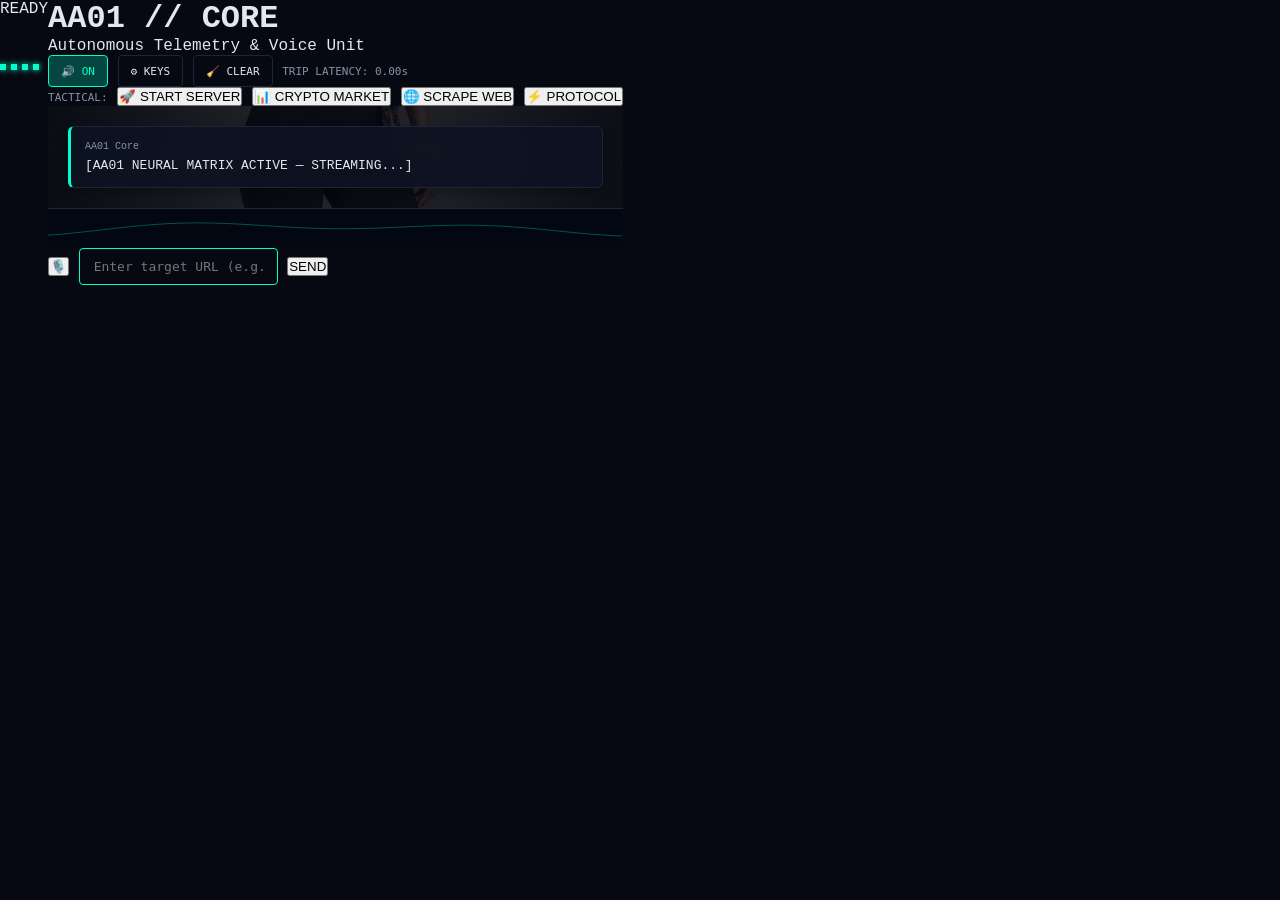
==== commit d795fce1: "Update index.html" ====
--- a/agent-anna/index.html
+++ b/agent-anna/index.html
@@ -4,90 +4,87 @@
     <meta charset="UTF-8">
     <meta name="viewport" content="width=device-width, initial-scale=1.0">
     <title>Agent Anna 01 - JUV Telemetry & Latency Core</title>
-    <link rel="stylesheet" href="style.css">
+    <link rel="icon" type="image/png" href="./favicon.png">
+    
+    <!-- Dynamic Asset Path Resolver for Local & GitHub Pages Parity -->
+    <script>
+        const isGitHub = window.location.hostname.includes('github.io');
+        const basePath = isGitHub ? '/podcast/' : './';
+        
+        // Inject Stylesheet dynamically
+        const link = document.createElement('link');
+        link.rel = 'stylesheet';
+        link.href = basePath + 'styles.css';
+        document.head.appendChild(link);
+    </script>
 </head>
 <body>
 
-    <!-- LEFT HUD PANE -->
-    <div class="agent-hud-pane">
-        <div class="agent-header-meta">
-            <span class="agent-id-badge" id="agent-id-display">ID: AGENT-ANNA-01</span>
-            <div class="status-bar-indicator" id="status-bar">
-                <div class="status-dot"></div>
-                <span id="state-text">READY</span>
-            </div>
+    <div id="status-bar">
+        <span id="state-text">READY</span>
+        <div class="eq-container">
+            <div class="eq-bar"></div>
+            <div class="eq-bar"></div>
+            <div class="eq-bar"></div>
+            <div class="eq-bar"></div>
+        </div>
+    </div>
+
+    <div class="container">
+        <header>
+            <h1>AA01 // CORE</h1>
+            <p>Autonomous Telemetry & Voice Unit</p>
+        </header>
+
+        <div class="toolbar">
+            <button id="voice-btn" class="ctrl-btn active" onclick="toggleVoice()">🔊 ON</button>
+            <button class="ctrl-btn" onclick="toggleSettings()">⚙️ KEYS</button>
+            <button class="ctrl-btn" onclick="clearLogs()">🧹 CLEAR</button>
+            <span id="latency-display" style="font-family: monospace; font-size: 11px; color: #8493a8; margin-left: auto;">TRIP LATENCY: 0.00s</span>
         </div>
 
-        <div class="agent-visual-container">
-            <canvas id="wav-canvas"></canvas>
+        <div id="settings-panel" style="display:none; margin-bottom: 12px; padding: 10px; background: #0b132b; border: 1px solid #1b263b; border-radius: 4px;">
+            <label style="font-family: monospace; font-size: 11px; color: #00ffcc; display: block; margin-bottom: 4px;">DAHL API KEY:</label>
+            <input type="password" id="api-key" placeholder="sk-..." style="width: 100%; padding: 6px; background: #030712; border: 1px solid #1b263b; color: #fff; font-family: monospace; border-radius: 3px;" oninput="saveKey()">
+        </div>
 
-            <div class="agent-portrait-frame">
-                <img id="agent-avatar-img" 
-                     src="character/agent-anna.png" 
-                     onerror="this.onerror=null; this.src='https://images.squarespace-cdn.com/content/v1/55db4cd3e4b0300a610091bb/e3cf3515-cbfc-44d5-9418-045b7ff396ca/How-to-look-a-decade-younger-without-surgery-by-siti-med-spa-san-diego.jpg';" 
-                     alt="Agent Anna Portrait">
-            </div>
-            
-            <div class="agent-nameplate">
-                <h2 id="agent-title">AA01 // CORE</h2>
-                <p>Autonomous Telemetry & Voice Unit</p>
+        <div class="action-bar">
+            <span style="font-family: monospace; font-size: 11px; color: #8493a8; align-self: center;">TACTICAL:</span>
+            <button class="action-btn" onclick="launchLocalServer()">🚀 START SERVER</button>
+            <button class="action-btn" onclick="triggerManualTelemetry()">📊 CRYPTO MARKET</button>
+            <button class="action-btn" onclick="scrapeWebPage()">🌐 SCRAPE WEB</button>
+            <button class="action-btn" onclick="triggerMilitaryProtocol()">⚡ PROTOCOL</button>
+        </div>
+
+        <div class="terminal-box">
+            <div id="chat-container">
+                <div class="message assistant">
+                    <div class="msg-header">AA01 Core</div>
+                    <div class="msg-body">[AA01 NEURAL MATRIX ACTIVE — STREAMING...]</div>
+                </div>
             </div>
 
-            <div class="eq-container">
-                <div class="eq-bar"></div>
-                <div class="eq-bar"></div>
-                <div class="eq-bar"></div>
-                <div class="eq-bar"></div>
-                <div class="eq-bar"></div>
+            <!-- Central Audio Visualizer Canvas -->
+            <div style="width: 100%; height: 40px; background: #030712; border-top: 1px solid #1b263b; position: relative; overflow: hidden;">
+                <canvas id="wav-canvas" style="width: 100%; height: 100%; display: block;"></canvas>
+            </div>
+
+            <div class="input-panel">
+                <button id="mic-btn" class="mic-btn" onclick="toggleMic()" title="Voice Input">🎙️</button>
+                <input type="text" id="user-input" placeholder="Enter target URL (e.g., https...) or prompt..." onkeydown="handleKey(event)">
+                <button onclick="sendMessage()">SEND</button>
             </div>
         </div>
     </div>
 
-    <!-- RIGHT CHAT CONSOLE -->
-    <div class="chat-console-pane">
-        <div class="chat-header">
-            <span>CONSOLE [JUV NEURAL]</span>
-            <span id="latency-display" class="latency-badge">TRIP LATENCY: 0.00s</span>
-            <div style="display: flex; gap: 6px;">
-                <button class="ctrl-btn" onclick="clearLogs()" title="Clear Logs">🧹</button>
-                <button class="ctrl-btn active" id="voice-btn" onclick="toggleVoice()">🔊 ON</button>
-                <button class="ctrl-btn" onclick="toggleSettings()">⚙️ KEYS</button>
-            </div>
-        </div>
-
-        <!-- TACTICAL TASK BAR -->
-        <div class="quick-launch-bar">
-            <span class="quick-launch-label">TACTICAL:</span>
-            <button class="ctrl-btn" onclick="launchLocalServer()" title="Launch Python HTTP Server & Open Browser">🚀 START SERVER</button>
-            <button class="ctrl-btn" onclick="triggerManualTelemetry()" title="Fetch Live Market Tickers">📊 CRYPTO MARKET</button>
-            <button class="ctrl-btn" onclick="scrapeWebPage()" title="Scrape First 100 Lines from URL">🌐 SCRAPE WEB</button>
-            <button class="ctrl-btn military-btn" onclick="triggerMilitaryProtocol()" title="Advanced Military Trigger">⚡ PROTOCOL</button>
-        </div>
-
-        <div id="settings-panel">
-            <input type="password" id="api-key" placeholder="Enter Dahl API Key" style="width: 100%; padding: 8px; background: var(--bg-primary); border: 1px solid var(--border-color); color: var(--text-main); font-family: monospace; font-size: 12px; border-radius: 4px; margin-bottom: 8px;" onchange="saveKey()">
-        </div>
-
-        <div class="thinking-banner" id="thinking-banner">
-            [AA01 NEURAL MATRIX ACTIVE — STREAMING...]
-        </div>
-
-        <div id="chat-container">
-            <div class="message assistant">
-                <div class="msg-header">AA01 Core</div>
-                <div class="msg-body">Modular decoupled architecture active. Linked to style.css, scrape.js, and app.js. Ready for command.</div>
-            </div>
-        </div>
-
-        <div class="input-control-bar">
-            <button class="ctrl-btn" id="mic-btn" onclick="toggleMic()" title="Toggle Microphone">🎤</button>
-            <input type="text" id="user-input" placeholder="Enter target URL (e.g., https://strayd.com) or query telemetry..." onkeydown="handleKey(event)">
-            <button class="ctrl-btn" onclick="sendMessage()">SEND</button>
-        </div>
-    </div>
-
-    <!-- LINKED MODULES -->
-    <script src="scrape.js"></script>
-    <script src="app.js"></script>
+    <!-- Dynamic Script Loader for Local & GitHub Pages Parity -->
+    <script>
+        const isGH = window.location.hostname.includes('github.io');
+        const rootPath = isGH ? '/podcast/' : './';
+        
+        const script = document.createElement('script');
+        script.src = rootPath + 'app.js';
+        document.body.appendChild(script);
+    </script>
 </body>
 </html>
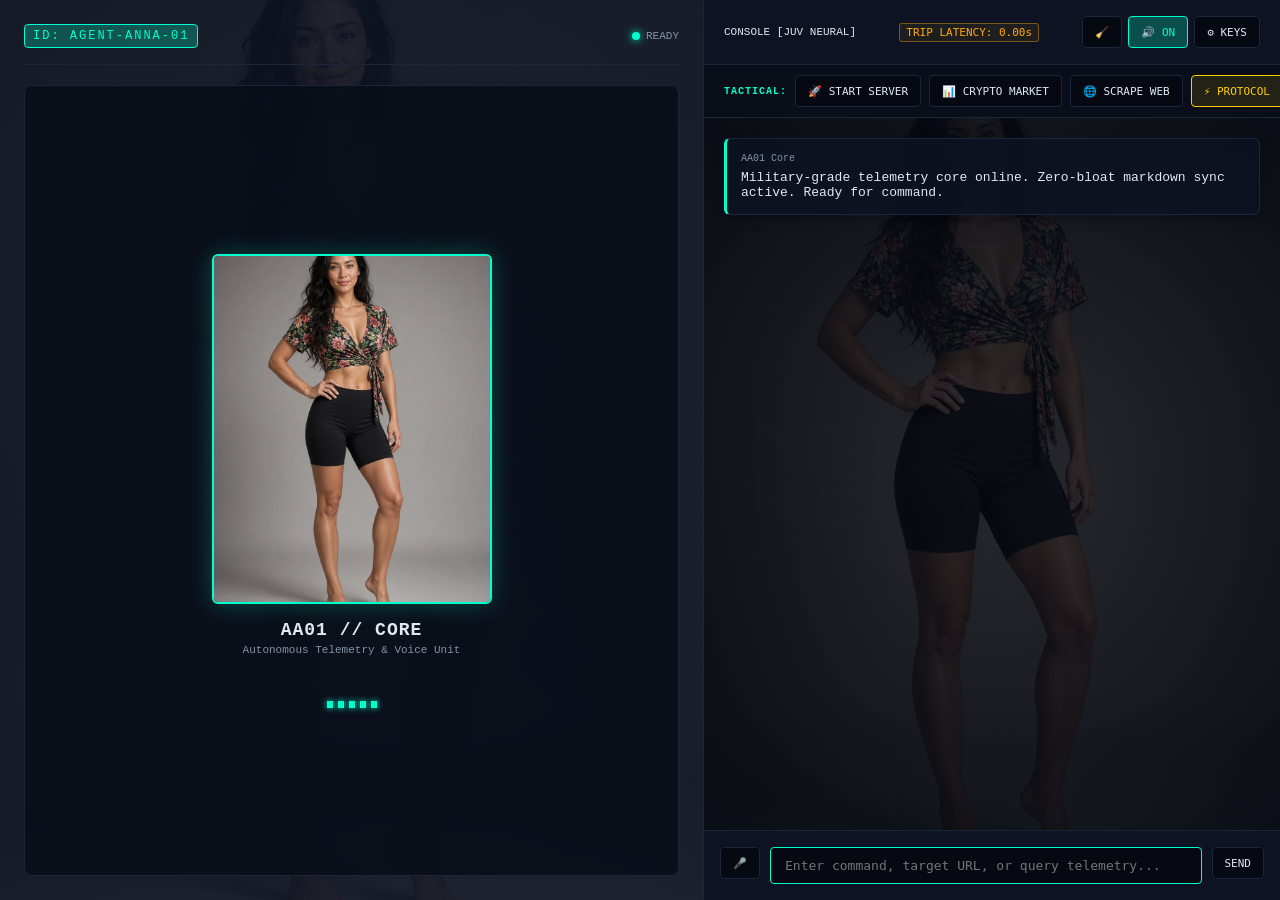
==== commit 10ceb55b: "Update index.html" ====
--- a/agent-anna/index.html
+++ b/agent-anna/index.html
@@ -9,9 +9,8 @@
     <!-- Dynamic Asset Path Resolver for Local & GitHub Pages Parity -->
     <script>
         const isGitHub = window.location.hostname.includes('github.io');
-        const basePath = isGitHub ? '/podcast/' : './';
+        const basePath = isGitHub ? '/podcast/agent-anna/' : './';
         
-        // Inject Stylesheet dynamically
         const link = document.createElement('link');
         link.rel = 'stylesheet';
         link.href = basePath + 'styles.css';
@@ -20,67 +19,88 @@
 </head>
 <body>
 
-    <div id="status-bar">
-        <span id="state-text">READY</span>
-        <div class="eq-container">
-            <div class="eq-bar"></div>
-            <div class="eq-bar"></div>
-            <div class="eq-bar"></div>
-            <div class="eq-bar"></div>
+    <!-- LEFT HUD PANE (55% Width) -->
+    <div class="agent-hud-pane">
+        <div class="agent-header-meta">
+            <span class="agent-id-badge" id="agent-id-display">ID: AGENT-ANNA-01</span>
+            <div class="status-bar-indicator" id="status-bar">
+                <div class="status-dot"></div>
+                <span id="state-text">READY</span>
+            </div>
+        </div>
+
+        <div class="agent-visual-container">
+            <canvas id="wav-canvas"></canvas>
+
+            <div class="agent-portrait-frame">
+                <img id="agent-avatar-img" 
+                     src="./character/agent-anna.png" 
+                     onerror="this.onerror=null; this.src='https://images.squarespace-cdn.com/content/v1/55db4cd3e4b0300a610091bb/e3cf3515-cbfc-44d5-9418-045b7ff396ca/How-to-look-a-decade-younger-without-surgery-by-siti-med-spa-san-diego.jpg';" 
+                     alt="Agent Anna Portrait">
+            </div>
+            
+            <div class="agent-nameplate">
+                <h2 id="agent-title">AA01 // CORE</h2>
+                <p>Autonomous Telemetry & Voice Unit</p>
+            </div>
+
+            <div class="eq-container">
+                <div class="eq-bar"></div>
+                <div class="eq-bar"></div>
+                <div class="eq-bar"></div>
+                <div class="eq-bar"></div>
+                <div class="eq-bar"></div>
+            </div>
         </div>
     </div>
 
-    <div class="container">
-        <header>
-            <h1>AA01 // CORE</h1>
-            <p>Autonomous Telemetry & Voice Unit</p>
-        </header>
-
-        <div class="toolbar">
-            <button id="voice-btn" class="ctrl-btn active" onclick="toggleVoice()">🔊 ON</button>
-            <button class="ctrl-btn" onclick="toggleSettings()">⚙️ KEYS</button>
-            <button class="ctrl-btn" onclick="clearLogs()">🧹 CLEAR</button>
-            <span id="latency-display" style="font-family: monospace; font-size: 11px; color: #8493a8; margin-left: auto;">TRIP LATENCY: 0.00s</span>
+    <!-- RIGHT CHAT CONSOLE PANE (45% Width) -->
+    <div class="chat-console-pane">
+        <div class="chat-header">
+            <span>CONSOLE [JUV NEURAL]</span>
+            <span id="latency-display" class="latency-badge">TRIP LATENCY: 0.00s</span>
+            <div style="display: flex; gap: 6px;">
+                <button class="ctrl-btn" onclick="clearLogs()" title="Clear Logs">🧹</button>
+                <button class="ctrl-btn active" id="voice-btn" onclick="toggleVoice()">🔊 ON</button>
+                <button class="ctrl-btn" onclick="toggleSettings()">⚙️ KEYS</button>
+            </div>
         </div>
 
-        <div id="settings-panel" style="display:none; margin-bottom: 12px; padding: 10px; background: #0b132b; border: 1px solid #1b263b; border-radius: 4px;">
-            <label style="font-family: monospace; font-size: 11px; color: #00ffcc; display: block; margin-bottom: 4px;">DAHL API KEY:</label>
-            <input type="password" id="api-key" placeholder="sk-..." style="width: 100%; padding: 6px; background: #030712; border: 1px solid #1b263b; color: #fff; font-family: monospace; border-radius: 3px;" oninput="saveKey()">
+        <!-- QUICK LAUNCH & TACTICAL TASK BAR -->
+        <div class="quick-launch-bar">
+            <span class="quick-launch-label">TACTICAL:</span>
+            <button class="ctrl-btn" onclick="launchLocalServer()" title="Launch Python HTTP Server">🚀 START SERVER</button>
+            <button class="ctrl-btn" onclick="triggerManualTelemetry()" title="Fetch Live Market Tickers">📊 CRYPTO MARKET</button>
+            <button class="ctrl-btn" onclick="scrapeWebPage()" title="Scrape First 100 Lines from URL">🌐 SCRAPE WEB</button>
+            <button class="ctrl-btn military-btn" onclick="triggerMilitaryProtocol()" title="Advanced Military Trigger">⚡ PROTOCOL</button>
         </div>
 
-        <div class="action-bar">
-            <span style="font-family: monospace; font-size: 11px; color: #8493a8; align-self: center;">TACTICAL:</span>
-            <button class="action-btn" onclick="launchLocalServer()">🚀 START SERVER</button>
-            <button class="action-btn" onclick="triggerManualTelemetry()">📊 CRYPTO MARKET</button>
-            <button class="action-btn" onclick="scrapeWebPage()">🌐 SCRAPE WEB</button>
-            <button class="action-btn" onclick="triggerMilitaryProtocol()">⚡ PROTOCOL</button>
+        <div id="settings-panel">
+            <input type="password" id="api-key" placeholder="Enter Dahl API Key (sk-...)" style="width: 100%; padding: 8px; background: var(--bg-primary); border: 1px solid var(--border-color); color: var(--text-main); font-family: monospace; font-size: 12px; border-radius: 4px;" oninput="saveKey()">
         </div>
 
-        <div class="terminal-box">
-            <div id="chat-container">
-                <div class="message assistant">
-                    <div class="msg-header">AA01 Core</div>
-                    <div class="msg-body">[AA01 NEURAL MATRIX ACTIVE — STREAMING...]</div>
-                </div>
+        <div class="thinking-banner" id="thinking-banner">
+            [AA01 NEURAL MATRIX ACTIVE — STREAMING...]
+        </div>
+
+        <div id="chat-container">
+            <div class="message assistant">
+                <div class="msg-header">AA01 Core</div>
+                <div class="msg-body">Military-grade telemetry core online. Zero-bloat markdown sync active. Ready for command.</div>
             </div>
+        </div>
 
-            <!-- Central Audio Visualizer Canvas -->
-            <div style="width: 100%; height: 40px; background: #030712; border-top: 1px solid #1b263b; position: relative; overflow: hidden;">
-                <canvas id="wav-canvas" style="width: 100%; height: 100%; display: block;"></canvas>
-            </div>
-
-            <div class="input-panel">
-                <button id="mic-btn" class="mic-btn" onclick="toggleMic()" title="Voice Input">🎙️</button>
-                <input type="text" id="user-input" placeholder="Enter target URL (e.g., https...) or prompt..." onkeydown="handleKey(event)">
-                <button onclick="sendMessage()">SEND</button>
-            </div>
+        <div class="input-control-bar">
+            <button class="ctrl-btn" id="mic-btn" onclick="toggleMic()" title="Toggle Microphone">🎤</button>
+            <input type="text" id="user-input" placeholder="Enter command, target URL, or query telemetry..." onkeydown="handleKey(event)">
+            <button class="ctrl-btn" onclick="sendMessage()">SEND</button>
         </div>
     </div>
 
     <!-- Dynamic Script Loader for Local & GitHub Pages Parity -->
     <script>
         const isGH = window.location.hostname.includes('github.io');
-        const rootPath = isGH ? '/podcast/' : './';
+        const rootPath = isGH ? '/podcast/agent-anna/' : './';
         
         const script = document.createElement('script');
         script.src = rootPath + 'app.js';
